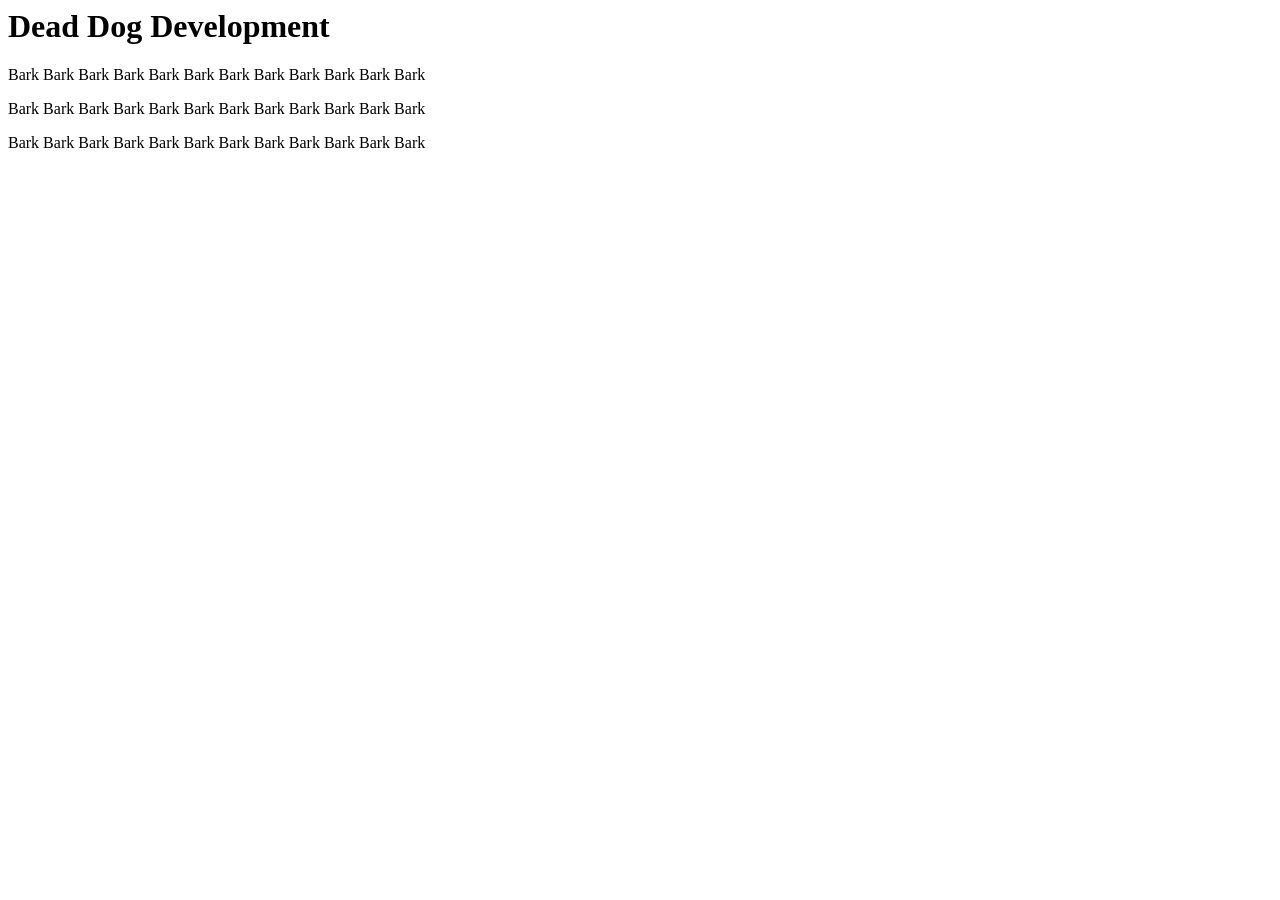
==== index.html @ 1a99b002 "initialcommit" ====
<html lang="en">
<head>
    <meta charset="UTF-8">
    <meta name="viewport" content="width=device-width, initial-scale=1.0">
    <title>Document</title>
</head>
<body>
    <h1>Dead Dog Development</h1>
    <p>Bark Bark Bark Bark Bark Bark Bark Bark Bark Bark Bark Bark</p>
    <p>Bark Bark Bark Bark Bark Bark Bark Bark Bark Bark Bark Bark</p>
    <p>Bark Bark Bark Bark Bark Bark Bark Bark Bark Bark Bark Bark</p>
</body>
</html>
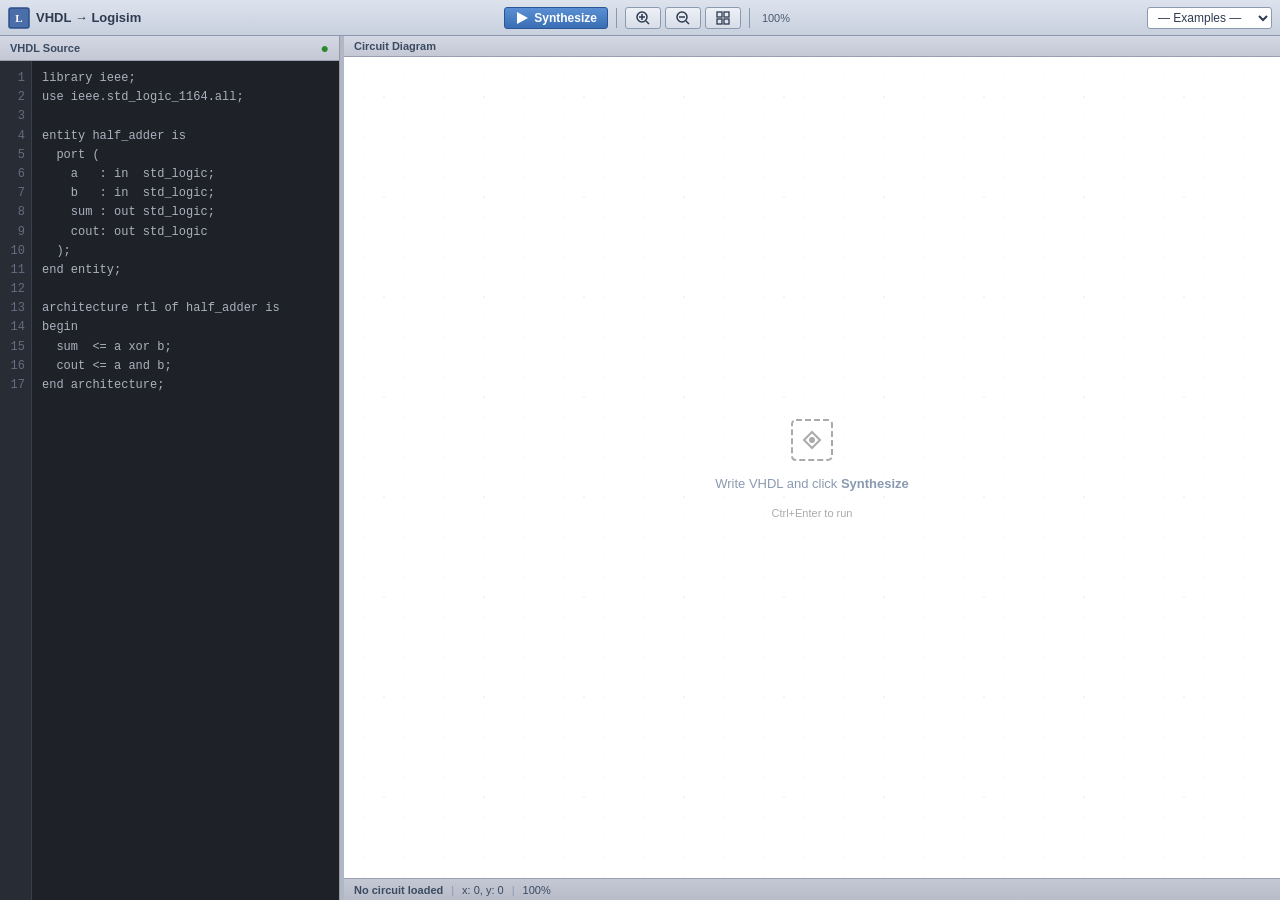
==== commit 829ac092: "Update index.html" ====
--- a/index.html
+++ b/index.html
@@ -1,13 +1,1558 @@
+<!DOCTYPE html>
 <html lang="en">
 <head>
-    <meta charset="UTF-8">
-    <meta name="viewport" content="width=device-width, initial-scale=1.0">
-    <title>Document</title>
+  <meta charset="UTF-8" />
+  <meta name="viewport" content="width=device-width, initial-scale=1.0" />
+  <title>VHDL → Logisim</title>
+  <style>
+/* ── Reset & Base ── */
+*, *::before, *::after { box-sizing: border-box; margin: 0; padding: 0; }
+
+body {
+  font-family: 'Segoe UI', Tahoma, Geneva, Verdana, sans-serif;
+  font-size: 13px;
+  background: #c0c0c0;
+  overflow: hidden;
+  height: 100vh;
+  user-select: none;
+}
+
+#app {
+  display: flex;
+  flex-direction: column;
+  height: 100vh;
+}
+
+/* ── Toolbar ── */
+#toolbar {
+  display: flex;
+  align-items: center;
+  justify-content: space-between;
+  height: 36px;
+  background: linear-gradient(180deg, #dde3ed 0%, #c8d0de 100%);
+  border-bottom: 1px solid #8a99b0;
+  box-shadow: 0 1px 3px rgba(0,0,0,0.2);
+  padding: 0 8px;
+  flex-shrink: 0;
+}
+
+#toolbar-left, #toolbar-center, #toolbar-right {
+  display: flex;
+  align-items: center;
+  gap: 4px;
+}
+
+#logo {
+  display: flex;
+  align-items: center;
+  gap: 6px;
+  font-weight: 700;
+  font-size: 13px;
+  color: #2d3a50;
+  margin-right: 10px;
+}
+
+.tb-btn {
+  display: flex;
+  align-items: center;
+  gap: 5px;
+  padding: 3px 10px;
+  background: linear-gradient(180deg, #eef1f6 0%, #d8dde8 100%);
+  border: 1px solid #8a9ab0;
+  border-radius: 3px;
+  font-size: 12px;
+  color: #2d3a50;
+  cursor: pointer;
+  transition: background 0.1s;
+}
+
+.tb-btn:hover {
+  background: linear-gradient(180deg, #f0f4fa 0%, #dde3f0 100%);
+}
+
+.tb-btn:active {
+  background: linear-gradient(180deg, #c8d0de 0%, #d8dde8 100%);
+  box-shadow: inset 0 1px 2px rgba(0,0,0,0.15);
+}
+
+#btn-synthesize {
+  background: linear-gradient(180deg, #5a8fd4 0%, #3a6eb4 100%);
+  border-color: #2a5594;
+  color: white;
+  font-weight: 600;
+}
+
+#btn-synthesize:hover {
+  background: linear-gradient(180deg, #6a9fe4 0%, #4a7ec4 100%);
+}
+
+#btn-synthesize:active {
+  background: linear-gradient(180deg, #3a6eb4 0%, #2a5594 100%);
+}
+
+#btn-synthesize.loading {
+  opacity: 0.7;
+  pointer-events: none;
+}
+
+.tb-sep {
+  width: 1px;
+  height: 20px;
+  background: #8a99b0;
+  margin: 0 4px;
+}
+
+#zoom-label {
+  font-size: 11px;
+  color: #4a5a70;
+  min-width: 36px;
+  text-align: center;
+}
+
+#example-select {
+  font-size: 12px;
+  padding: 2px 6px;
+  border: 1px solid #8a9ab0;
+  border-radius: 3px;
+  background: white;
+  color: #2d3a50;
+  cursor: pointer;
+}
+
+/* ── Main Layout ── */
+#main {
+  display: flex;
+  flex: 1;
+  overflow: hidden;
+}
+
+#editor-pane {
+  width: 340px;
+  flex-shrink: 0;
+  display: flex;
+  flex-direction: column;
+  background: #f5f5f5;
+  border-right: 1px solid #999;
+}
+
+#resizer {
+  width: 4px;
+  background: #b0b8c8;
+  cursor: col-resize;
+  flex-shrink: 0;
+  transition: background 0.15s;
+}
+
+#resizer:hover, #resizer.dragging { background: #5a8fd4; }
+
+#canvas-pane {
+  flex: 1;
+  display: flex;
+  flex-direction: column;
+  overflow: hidden;
+  background: #e8eaf0;
+}
+
+/* ── Pane Headers ── */
+.pane-header {
+  display: flex;
+  align-items: center;
+  justify-content: space-between;
+  padding: 4px 10px;
+  background: linear-gradient(180deg, #d4d8e4 0%, #c4c8d4 100%);
+  border-bottom: 1px solid #9aa0b0;
+  font-size: 11px;
+  font-weight: 600;
+  color: #3a4a60;
+  flex-shrink: 0;
+}
+
+.status-ok { color: #2a8a2a; font-size: 14px; }
+.status-err { color: #cc2a2a; font-size: 14px; }
+
+/* ── VHDL Editor ── */
+#editor-wrap {
+  flex: 1;
+  display: flex;
+  overflow: hidden;
+  background: #1e2127;
+}
+
+#line-numbers {
+  padding: 8px 6px 8px 8px;
+  background: #282c34;
+  color: #636d83;
+  font-family: 'Consolas', 'Courier New', monospace;
+  font-size: 12px;
+  line-height: 1.6;
+  text-align: right;
+  min-width: 32px;
+  border-right: 1px solid #3a3f4b;
+  overflow: hidden;
+  white-space: pre;
+  user-select: none;
+  pointer-events: none;
+}
+
+#vhdl-input {
+  flex: 1;
+  background: #1e2127;
+  color: #abb2bf;
+  font-family: 'Consolas', 'Courier New', monospace;
+  font-size: 12px;
+  line-height: 1.6;
+  padding: 8px 8px 8px 10px;
+  border: none;
+  outline: none;
+  resize: none;
+  overflow: auto;
+  caret-color: #528bff;
+  white-space: pre;
+  tab-size: 2;
+}
+
+#vhdl-input::selection { background: rgba(82, 139, 255, 0.3); }
+
+#error-panel {
+  padding: 8px 10px;
+  background: #2d1515;
+  border-top: 1px solid #6a2020;
+  color: #ff7070;
+  font-family: 'Consolas', monospace;
+  font-size: 11px;
+  max-height: 80px;
+  overflow-y: auto;
+}
+
+/* ── Canvas Area ── */
+#canvas-wrap {
+  flex: 1;
+  position: relative;
+  overflow: hidden;
+  cursor: default;
+}
+
+#circuit-canvas {
+  position: absolute;
+  top: 0; left: 0;
+  cursor: grab;
+}
+
+#circuit-canvas:active { cursor: grabbing; }
+
+/* ── Loading Overlay ── */
+#loading-overlay {
+  position: absolute;
+  inset: 0;
+  background: rgba(200, 208, 220, 0.75);
+  display: flex;
+  align-items: center;
+  justify-content: center;
+  z-index: 10;
+}
+
+#loading-box {
+  background: white;
+  border: 1px solid #8a99b0;
+  border-radius: 6px;
+  padding: 24px 32px;
+  display: flex;
+  flex-direction: column;
+  align-items: center;
+  gap: 12px;
+  font-size: 13px;
+  color: #3a4a60;
+  box-shadow: 0 4px 20px rgba(0,0,0,0.2);
+}
+
+.spinner {
+  width: 28px; height: 28px;
+  border: 3px solid #c8d0de;
+  border-top-color: #5a8fd4;
+  border-radius: 50%;
+  animation: spin 0.8s linear infinite;
+}
+
+@keyframes spin { to { transform: rotate(360deg); } }
+
+/* ── Empty Overlay ── */
+#empty-overlay {
+  position: absolute;
+  inset: 0;
+  display: flex;
+  align-items: center;
+  justify-content: center;
+  pointer-events: none;
+}
+
+#empty-box {
+  display: flex;
+  flex-direction: column;
+  align-items: center;
+  gap: 12px;
+  color: #8a9ab0;
+  text-align: center;
+}
+
+#empty-box p { font-size: 13px; }
+
+/* ── Status Bar ── */
+#statusbar {
+  display: flex;
+  align-items: center;
+  gap: 0;
+  padding: 2px 10px;
+  background: linear-gradient(180deg, #c4c8d4 0%, #b8bcc8 100%);
+  border-top: 1px solid #9aa0b0;
+  font-size: 11px;
+  color: #3a4a60;
+  flex-shrink: 0;
+  height: 22px;
+}
+
+.sb-sep {
+  margin: 0 8px;
+  color: #8a99b0;
+}
+
+#sb-entity { font-weight: 600; }
+
+#canvas-info {
+  font-size: 11px;
+  color: #5a6a80;
+}
+  </style>
 </head>
 <body>
-    <h1>Dead Dog Development</h1>
-    <p>Bark Bark Bark Bark Bark Bark Bark Bark Bark Bark Bark Bark</p>
-    <p>Bark Bark Bark Bark Bark Bark Bark Bark Bark Bark Bark Bark</p>
-    <p>Bark Bark Bark Bark Bark Bark Bark Bark Bark Bark Bark Bark</p>
+  <div id="app">
+    <div id="toolbar">
+      <div id="toolbar-left">
+        <div id="logo">
+          <svg width="22" height="22" viewBox="0 0 22 22" fill="none">
+            <rect x="1" y="1" width="20" height="20" rx="2" fill="#4a6ea8" stroke="#2d4f8a" stroke-width="1.5"/>
+            <text x="11" y="15" text-anchor="middle" fill="white" font-size="11" font-weight="bold" font-family="serif">L</text>
+          </svg>
+          <span>VHDL → Logisim</span>
+        </div>
+      </div>
+      <div id="toolbar-center">
+        <button class="tb-btn" id="btn-synthesize" onclick="synthesize()">
+          <svg width="14" height="14" viewBox="0 0 14 14"><polygon points="2,1 13,7 2,13" fill="currentColor"/></svg>
+          Synthesize
+        </button>
+        <div class="tb-sep"></div>
+        <button class="tb-btn" id="btn-zoom-in" onclick="zoom(1.2)" title="Zoom In">
+          <svg width="14" height="14" viewBox="0 0 14 14"><circle cx="6" cy="6" r="5" stroke="currentColor" fill="none" stroke-width="1.5"/><line x1="6" y1="3" x2="6" y2="9" stroke="currentColor" stroke-width="1.5"/><line x1="3" y1="6" x2="9" y2="6" stroke="currentColor" stroke-width="1.5"/><line x1="10" y1="10" x2="13" y2="13" stroke="currentColor" stroke-width="1.5"/></svg>
+        </button>
+        <button class="tb-btn" id="btn-zoom-out" onclick="zoom(0.833)" title="Zoom Out">
+          <svg width="14" height="14" viewBox="0 0 14 14"><circle cx="6" cy="6" r="5" stroke="currentColor" fill="none" stroke-width="1.5"/><line x1="3" y1="6" x2="9" y2="6" stroke="currentColor" stroke-width="1.5"/><line x1="10" y1="10" x2="13" y2="13" stroke="currentColor" stroke-width="1.5"/></svg>
+        </button>
+        <button class="tb-btn" id="btn-fit" onclick="fitToScreen()" title="Fit to Screen">
+          <svg width="14" height="14" viewBox="0 0 14 14"><rect x="1" y="1" width="5" height="5" stroke="currentColor" fill="none" stroke-width="1.3"/><rect x="8" y="1" width="5" height="5" stroke="currentColor" fill="none" stroke-width="1.3"/><rect x="1" y="8" width="5" height="5" stroke="currentColor" fill="none" stroke-width="1.3"/><rect x="8" y="8" width="5" height="5" stroke="currentColor" fill="none" stroke-width="1.3"/></svg>
+        </button>
+        <div class="tb-sep"></div>
+        <span id="zoom-label">100%</span>
+      </div>
+      <div id="toolbar-right">
+        <select id="example-select" onchange="loadExample(this.value)">
+          <option value="">— Examples —</option>
+          <option value="half_adder">Half Adder</option>
+          <option value="full_adder">Full Adder</option>
+          <option value="mux4">4:1 MUX</option>
+          <option value="decoder">2:4 Decoder</option>
+          <option value="dff">D Flip-Flop</option>
+          <option value="comparator">1-bit Comparator</option>
+        </select>
+      </div>
+    </div>
+
+    <div id="main">
+      <div id="editor-pane">
+        <div class="pane-header">
+          <span>VHDL Source</span>
+          <span id="editor-status" class="status-ok">●</span>
+        </div>
+        <div id="editor-wrap">
+          <div id="line-numbers"></div>
+          <textarea id="vhdl-input" spellcheck="false" autocomplete="off"
+            placeholder="-- Enter VHDL here..."></textarea>
+        </div>
+        <div id="error-panel" style="display:none"></div>
+      </div>
+
+      <div id="resizer"></div>
+
+      <div id="canvas-pane">
+        <div class="pane-header">
+          <span>Circuit Diagram</span>
+          <span id="canvas-info"></span>
+        </div>
+        <div id="canvas-wrap">
+          <canvas id="circuit-canvas"></canvas>
+          <div id="loading-overlay" style="display:none">
+            <div id="loading-box">
+              <div class="spinner"></div>
+              <div>Synthesizing circuit…</div>
+            </div>
+          </div>
+          <div id="empty-overlay">
+            <div id="empty-box">
+              <svg width="48" height="48" viewBox="0 0 48 48" fill="none">
+                <rect x="4" y="4" width="40" height="40" rx="4" stroke="#aaa" stroke-width="2" fill="none" stroke-dasharray="6,3"/>
+                <path d="M16 24 L24 16 L32 24 L24 32 Z" stroke="#aaa" stroke-width="2" fill="none"/>
+                <circle cx="24" cy="24" r="3" fill="#aaa"/>
+              </svg>
+              <p>Write VHDL and click <strong>Synthesize</strong></p>
+              <p style="font-size:11px;color:#aaa;margin-top:4px">Ctrl+Enter to run</p>
+            </div>
+          </div>
+        </div>
+        <div id="statusbar">
+          <span id="sb-entity">No circuit loaded</span>
+          <span class="sb-sep">|</span>
+          <span id="sb-pos">x: 0, y: 0</span>
+          <span class="sb-sep">|</span>
+          <span id="sb-zoom">100%</span>
+        </div>
+      </div>
+    </div>
+  </div>
+
+  <script>
+const EXAMPLES = {
+  half_adder: `library ieee;
+use ieee.std_logic_1164.all;
+
+entity half_adder is
+  port (
+    a   : in  std_logic;
+    b   : in  std_logic;
+    sum : out std_logic;
+    cout: out std_logic
+  );
+end entity;
+
+architecture rtl of half_adder is
+begin
+  sum  <= a xor b;
+  cout <= a and b;
+end architecture;`,
+
+  full_adder: `library ieee;
+use ieee.std_logic_1164.all;
+
+entity full_adder is
+  port (
+    a, b, cin : in  std_logic;
+    sum, cout : out std_logic
+  );
+end entity;
+
+architecture rtl of full_adder is
+  signal s1 : std_logic;
+  signal c1 : std_logic;
+  signal c2 : std_logic;
+begin
+  s1   <= a xor b;
+  sum  <= s1 xor cin;
+  c1   <= a and b;
+  c2   <= s1 and cin;
+  cout <= c1 or c2;
+end architecture;`,
+
+  mux4: `library ieee;
+use ieee.std_logic_1164.all;
+
+entity mux4to1 is
+  port (
+    d0, d1, d2, d3 : in  std_logic;
+    sel0, sel1     : in  std_logic;
+    y              : out std_logic
+  );
+end entity;
+
+architecture rtl of mux4to1 is
+  signal ns0, ns1           : std_logic;
+  signal t0, t1, t2, t3     : std_logic;
+  signal or01, or23         : std_logic;
+begin
+  ns0 <= not sel0;
+  ns1 <= not sel1;
+  t0  <= d0 and ns1 and ns0;
+  t1  <= d1 and ns1 and sel0;
+  t2  <= d2 and sel1 and ns0;
+  t3  <= d3 and sel1 and sel0;
+  or01 <= t0 or t1;
+  or23 <= t2 or t3;
+  y   <= or01 or or23;
+end architecture;`,
+
+  decoder: `library ieee;
+use ieee.std_logic_1164.all;
+
+entity decoder2to4 is
+  port (
+    a, b, en        : in  std_logic;
+    y0, y1, y2, y3  : out std_logic
+  );
+end entity;
+
+architecture rtl of decoder2to4 is
+  signal na, nb : std_logic;
+begin
+  na <= not a;
+  nb <= not b;
+  y0 <= en and na and nb;
+  y1 <= en and a  and nb;
+  y2 <= en and na and b;
+  y3 <= en and a  and b;
+end architecture;`,
+
+  dff: `library ieee;
+use ieee.std_logic_1164.all;
+
+entity dff is
+  port (
+    d   : in  std_logic;
+    clk : in  std_logic;
+    rst : in  std_logic;
+    q   : out std_logic;
+    qn  : out std_logic
+  );
+end entity;
+
+architecture rtl of dff is
+begin
+  process(clk, rst)
+  begin
+    if rst = '1' then
+      q  <= '0';
+      qn <= '1';
+    elsif rising_edge(clk) then
+      q  <= d;
+      qn <= not d;
+    end if;
+  end process;
+end architecture;`,
+
+  comparator: `library ieee;
+use ieee.std_logic_1164.all;
+
+entity comparator1bit is
+  port (
+    a, b   : in  std_logic;
+    eq, gt, lt : out std_logic
+  );
+end entity;
+
+architecture rtl of comparator1bit is
+  signal na, nb : std_logic;
+begin
+  na <= not a;
+  nb <= not b;
+  eq <= (a and b) or (na and nb);
+  gt <= a and nb;
+  lt <= na and b;
+end architecture;`
+};
+
+// ── Layout Engine ──────────────────────────────────────────────────────────
+// Converts a circuit netlist into positioned nodes using layered layout.
+
+const GRID = 20;           // Logisim uses 10px grid; we use 20px
+const GATE_W = 80;
+const GATE_H = 60;
+const DFF_W = 100;
+const DFF_H = 80;
+const PORT_W = 20;
+const PORT_H = 20;
+const COL_GAP = 100;       // horizontal gap between gate columns
+const ROW_GAP = 50;        // vertical gap between gates in same column
+
+/**
+ * Lay out the circuit.
+ * @param {Object} netlist - { entity, inputs, outputs, signals, gates, clocked }
+ * @returns {Object} layout - { nodes, wires, width, height }
+ */
+function layoutCircuit(netlist) {
+  const { inputs = [], outputs = [], gates = [] } = netlist;
+
+  // 1. Topological sort gates
+  const sorted = topoSortGates(gates, inputs);
+
+  // 2. Assign layers (columns) to each gate
+  const gateLayers = assignGateLayers(sorted, inputs);
+  const numGateLayers = Math.max(0, ...Object.values(gateLayers)) + 1;
+
+  // 3. Build columns
+  const columns = {};
+  sorted.forEach(g => {
+    const l = gateLayers[g.id];
+    if (!columns[l]) columns[l] = [];
+    columns[l].push(g);
+  });
+
+  // 4. Compute x positions for each column
+  // Col 0 = inputs, col 1..n = gate layers, col n+1 = outputs
+  const inputX = GRID * 4;
+  const firstGateX = inputX + PORT_W + COL_GAP;
+  const colX = {};
+  for (let i = 0; i < numGateLayers; i++) {
+    colX[i] = firstGateX + i * (GATE_W + COL_GAP);
+  }
+  const outputX = firstGateX + numGateLayers * (GATE_W + COL_GAP);
+
+  // 5. Position nodes
+  const nodes = [];
+  const wireEndpoints = {}; // wireName -> {x, y} (the output pin)
+
+  // Input ports
+  const totalInputH = inputs.length * (PORT_H + ROW_GAP) - ROW_GAP;
+  const estimatedMidY = Math.max(
+    inputs.length,
+    ...Object.values(columns).map(c => c.length)
+  ) * (GATE_H + ROW_GAP) / 2 + GRID * 4;
+
+  inputs.forEach((name, i) => {
+    const x = inputX;
+    const y = GRID * 4 + i * (PORT_H + ROW_GAP + 10);
+    nodes.push({ type: 'input', name, x, y, w: PORT_W, h: PORT_H });
+    wireEndpoints[name] = { x: x + PORT_W, y: y + PORT_H / 2 };
+  });
+
+  // Gate nodes
+  sorted.forEach(gate => {
+    const layer = gateLayers[gate.id];
+    const col = columns[layer];
+    const idx = col.indexOf(gate);
+    const isFF = gate.type === 'DFF' || gate.type === 'JKFF' || gate.type === 'SRFF';
+    const gw = isFF ? DFF_W : GATE_W;
+    const gh = isFF ? DFF_H : GATE_H;
+    const x = colX[layer];
+    const y = GRID * 4 + idx * (gh + ROW_GAP);
+
+    nodes.push({ type: 'gate', gate, x, y, w: gw, h: gh });
+
+    // Output pin is on the right edge, vertically centered
+    wireEndpoints[gate.output] = { x: x + gw, y: y + gh / 2 };
+  });
+
+  // Output ports
+  outputs.forEach((name, i) => {
+    const x = outputX;
+    const y = GRID * 4 + i * (PORT_H + ROW_GAP + 10);
+    nodes.push({ type: 'output', name, x, y, w: PORT_W, h: PORT_H });
+  });
+
+  // 6. Build wires
+  const wires = [];
+
+  // Gate input wires
+  sorted.forEach(gate => {
+    const node = nodes.find(n => n.type === 'gate' && n.gate === gate);
+    if (!node) return;
+    const isFF = gate.type === 'DFF';
+    const numInputs = gate.inputs.length;
+
+    gate.inputs.forEach((srcName, pinIdx) => {
+      const src = wireEndpoints[srcName];
+      if (!src) return;
+      const dst = getInputPin(node, pinIdx, numInputs, isFF);
+      wires.push({ from: src, to: dst, name: srcName });
+    });
+  });
+
+  // Output port wires
+  outputs.forEach((name, i) => {
+    const src = wireEndpoints[name];
+    const node = nodes.find(n => n.type === 'output' && n.name === name);
+    if (!src || !node) return;
+    const dst = { x: node.x, y: node.y + node.h / 2 };
+    wires.push({ from: src, to: dst, name });
+  });
+
+  // 7. Compute canvas size
+  const allX = nodes.map(n => n.x + n.w);
+  const allY = nodes.map(n => n.y + n.h);
+  const width = Math.max(...allX) + GRID * 8;
+  const height = Math.max(...allY) + GRID * 8;
+
+  return { nodes, wires, width, height };
+}
+
+function getInputPin(node, pinIdx, numPins, isFF) {
+  const { x, y, w, h } = node;
+  if (isFF) {
+    // DFF: D at top-left area, CLK in middle-left, RST at bottom-left
+    const pins = [
+      { x, y: y + h * 0.25 },   // D
+      { x, y: y + h * 0.6  },   // CLK
+      { x, y: y + h * 0.85 },   // RST
+    ];
+    return pins[Math.min(pinIdx, pins.length - 1)];
+  }
+  if (numPins === 1) return { x, y: y + h / 2 };
+  const spacing = h / (numPins + 1);
+  return { x, y: y + spacing * (pinIdx + 1) };
+}
+
+function topoSortGates(gates, inputs) {
+  const available = new Set(inputs);
+  const remaining = [...gates];
+  const sorted = [];
+  let limit = gates.length * gates.length + 10;
+
+  while (remaining.length > 0 && limit-- > 0) {
+    let placed = false;
+    for (let i = 0; i < remaining.length; i++) {
+      if (remaining[i].inputs.every(inp => available.has(inp))) {
+        const [g] = remaining.splice(i, 1);
+        sorted.push(g);
+        available.add(g.output);
+        placed = true;
+        break;
+      }
+    }
+    if (!placed) {
+      // Break cycle
+      const g = remaining.shift();
+      sorted.push(g);
+      available.add(g.output);
+    }
+  }
+  return sorted;
+}
+
+function assignGateLayers(sorted, inputs) {
+  const layers = {};
+  const wireLayer = {};
+  inputs.forEach(i => (wireLayer[i] = 0));
+
+  sorted.forEach(gate => {
+    const depLayer = gate.inputs.reduce((max, inp) => Math.max(max, wireLayer[inp] || 0), 0);
+    const layer = depLayer;
+    layers[gate.id] = layer;
+    wireLayer[gate.output] = layer + 1;
+  });
+  return layers;
+}
+
+// ── Logisim-style Circuit Renderer ─────────────────────────────────────────
+
+// Logisim color palette
+const C = {
+  wire:       '#1a1aff',   // classic Logisim blue wire
+  wireActive: '#00cc00',
+  gateFill:   '#ffffff',
+  gateStroke: '#000000',
+  gateStrokeW: 2,
+  portFill:   '#00cc00',
+  portStroke: '#006600',
+  inputFill:  '#ffffff',
+  inputStroke:'#000000',
+  outputFill: '#ffffff',
+  outputStroke:'#000000',
+  pinDot:     '#1a1aff',
+  label:      '#000000',
+  labelFont:  '11px sans-serif',
+  titleFont:  'bold 12px sans-serif',
+  pinFont:    '10px sans-serif',
+  bg:         '#ffffff',
+  grid:       '#e8eaee',
+  gridMaj:    '#d0d4dc',
+  notBubble:  '#ffffff',
+  dffBg:      '#f0f0f0',
+  shadowColor:'rgba(0,0,0,0.08)',
+};
+
+class CircuitRenderer {
+  constructor(canvas) {
+    this.canvas = canvas;
+    this.ctx = canvas.getContext('2d');
+    this.layout = null;
+    this.scale = 1;
+    this.offsetX = 40;
+    this.offsetY = 40;
+    this._dragging = false;
+    this._lastMX = 0;
+    this._lastMY = 0;
+
+    this._bindEvents();
+  }
+
+  _bindEvents() {
+    const c = this.canvas;
+    c.addEventListener('mousedown', e => {
+      this._dragging = true;
+      this._lastMX = e.clientX;
+      this._lastMY = e.clientY;
+    });
+    window.addEventListener('mouseup', () => { this._dragging = false; });
+    window.addEventListener('mousemove', e => {
+      if (!this._dragging) {
+        // Update status bar position
+        const rect = c.getBoundingClientRect();
+        const cx = (e.clientX - rect.left - this.offsetX) / this.scale;
+        const cy = (e.clientY - rect.top - this.offsetY) / this.scale;
+        const sbPos = document.getElementById('sb-pos');
+        if (sbPos) sbPos.textContent = `x: ${Math.round(cx)}, y: ${Math.round(cy)}`;
+        return;
+      }
+      const dx = e.clientX - this._lastMX;
+      const dy = e.clientY - this._lastMY;
+      this.offsetX += dx;
+      this.offsetY += dy;
+      this._lastMX = e.clientX;
+      this._lastMY = e.clientY;
+      this.draw();
+    });
+    c.addEventListener('wheel', e => {
+      e.preventDefault();
+      const factor = e.deltaY < 0 ? 1.1 : 0.9;
+      const rect = c.getBoundingClientRect();
+      const mx = e.clientX - rect.left;
+      const my = e.clientY - rect.top;
+      this.offsetX = mx - (mx - this.offsetX) * factor;
+      this.offsetY = my - (my - this.offsetY) * factor;
+      this.scale *= factor;
+      this.scale = Math.max(0.2, Math.min(4, this.scale));
+      this.draw();
+      updateZoomLabel();
+    }, { passive: false });
+  }
+
+  setLayout(layout) {
+    this.layout = layout;
+    this.fitToContent();
+    this.draw();
+  }
+
+  fitToContent() {
+    if (!this.layout) return;
+    const wrap = this.canvas.parentElement;
+    const W = wrap.clientWidth;
+    const H = wrap.clientHeight;
+    const sx = (W - 80) / this.layout.width;
+    const sy = (H - 80) / this.layout.height;
+    this.scale = Math.min(sx, sy, 1.5);
+    this.scale = Math.max(0.3, this.scale);
+    const cw = this.layout.width * this.scale;
+    const ch = this.layout.height * this.scale;
+    this.offsetX = (W - cw) / 2;
+    this.offsetY = (H - ch) / 2;
+  }
+
+  resize() {
+    const wrap = this.canvas.parentElement;
+    this.canvas.width = wrap.clientWidth;
+    this.canvas.height = wrap.clientHeight;
+    this.draw();
+  }
+
+  draw() {
+    const { canvas, ctx, layout } = this;
+    ctx.clearRect(0, 0, canvas.width, canvas.height);
+
+    // Background
+    ctx.fillStyle = C.bg;
+    ctx.fillRect(0, 0, canvas.width, canvas.height);
+
+    // Grid
+    this._drawGrid();
+
+    if (!layout) return;
+
+    ctx.save();
+    ctx.translate(this.offsetX, this.offsetY);
+    ctx.scale(this.scale, this.scale);
+
+    // Draw wires first (below gates)
+    layout.wires.forEach(w => this._drawWire(w));
+
+    // Draw nodes
+    layout.nodes.forEach(n => {
+      if (n.type === 'gate') this._drawGate(n);
+      else if (n.type === 'input') this._drawInputPort(n);
+      else if (n.type === 'output') this._drawOutputPort(n);
+    });
+
+    ctx.restore();
+  }
+
+  _drawGrid() {
+    const ctx = this.ctx;
+    const W = this.canvas.width;
+    const H = this.canvas.height;
+    const gridSize = 20 * this.scale;
+    if (gridSize < 6) return;
+
+    const ox = ((this.offsetX % gridSize) + gridSize) % gridSize;
+    const oy = ((this.offsetY % gridSize) + gridSize) % gridSize;
+
+    ctx.save();
+    for (let x = ox; x < W; x += gridSize) {
+      for (let y = oy; y < H; y += gridSize) {
+        const isMaj = Math.abs(Math.round((x - this.offsetX) / gridSize)) % 5 === 0 &&
+                      Math.abs(Math.round((y - this.offsetY) / gridSize)) % 5 === 0;
+        ctx.fillStyle = isMaj ? C.gridMaj : C.grid;
+        ctx.fillRect(x - 0.5, y - 0.5, 1, 1);
+      }
+    }
+    ctx.restore();
+  }
+
+  _drawWire(wire) {
+    const ctx = this.ctx;
+    const { from, to } = wire;
+
+    ctx.save();
+    ctx.strokeStyle = C.wire;
+    ctx.lineWidth = 2;
+    ctx.lineCap = 'round';
+    ctx.lineJoin = 'round';
+
+    // Orthogonal routing: horizontal then vertical then horizontal
+    ctx.beginPath();
+    ctx.moveTo(from.x, from.y);
+
+    const midX = from.x + (to.x - from.x) * 0.5;
+    if (Math.abs(from.y - to.y) < 2) {
+      // Straight horizontal
+      ctx.lineTo(to.x, to.y);
+    } else {
+      ctx.lineTo(midX, from.y);
+      ctx.lineTo(midX, to.y);
+      ctx.lineTo(to.x, to.y);
+    }
+
+    ctx.stroke();
+
+    // Draw junction dot if wire branches (simplified: just at endpoints)
+    ctx.restore();
+  }
+
+  _drawInputPort(node) {
+    const ctx = this.ctx;
+    const { x, y, name } = node;
+    const size = 16;
+
+    ctx.save();
+
+    // Pin circle (Logisim style: small filled circle)
+    ctx.fillStyle = C.portFill;
+    ctx.strokeStyle = C.portStroke;
+    ctx.lineWidth = 1.5;
+    ctx.beginPath();
+    ctx.arc(x + size/2, y + size/2, size/2, 0, Math.PI * 2);
+    ctx.fill();
+    ctx.stroke();
+
+    // Label to the left
+    ctx.fillStyle = C.label;
+    ctx.font = C.titleFont;
+    ctx.textAlign = 'right';
+    ctx.textBaseline = 'middle';
+    ctx.fillText(name, x - 4, y + size/2);
+
+    ctx.restore();
+  }
+
+  _drawOutputPort(node) {
+    const ctx = this.ctx;
+    const { x, y, name } = node;
+    const size = 16;
+
+    ctx.save();
+
+    // Square output port (Logisim style)
+    ctx.fillStyle = '#ffff88';
+    ctx.strokeStyle = C.outputStroke;
+    ctx.lineWidth = 1.5;
+    ctx.beginPath();
+    roundRect(ctx, x, y, size, size, 2);
+    ctx.fill();
+    ctx.stroke();
+
+    // Label to the right
+    ctx.fillStyle = C.label;
+    ctx.font = C.titleFont;
+    ctx.textAlign = 'left';
+    ctx.textBaseline = 'middle';
+    ctx.fillText(name, x + size + 4, y + size/2);
+
+    ctx.restore();
+  }
+
+  _drawGate(node) {
+    const { gate, x, y, w, h } = node;
+    const ctx = this.ctx;
+    const type = gate.type.toUpperCase();
+
+    ctx.save();
+
+    if (type === 'DFF' || type === 'JKFF' || type === 'SRFF') {
+      this._drawDFF(gate, x, y, w, h);
+    } else if (type === 'MUX') {
+      this._drawMUX(gate, x, y, w, h);
+    } else if (type === 'AND' || type === 'NAND') {
+      this._drawAND(gate, x, y, w, h, type === 'NAND');
+    } else if (type === 'OR' || type === 'NOR') {
+      this._drawOR(gate, x, y, w, h, type === 'NOR', false);
+    } else if (type === 'XOR' || type === 'XNOR') {
+      this._drawOR(gate, x, y, w, h, type === 'XNOR', true);
+    } else if (type === 'NOT' || type === 'BUFFER') {
+      this._drawNOT(gate, x, y, w, h, type === 'NOT');
+    } else {
+      this._drawBox(gate, x, y, w, h);
+    }
+
+    ctx.restore();
+  }
+
+  _drawAND(gate, x, y, w, h, inverted) {
+    const ctx = this.ctx;
+    const cx = x;
+    const cy = y;
+    const bw = w * 0.85;
+    const bh = h;
+    const r = bh / 2;
+
+    ctx.save();
+    ctx.beginPath();
+    ctx.moveTo(cx, cy);
+    ctx.lineTo(cx + bw - r, cy);
+    ctx.arc(cx + bw - r, cy + r, r, -Math.PI/2, Math.PI/2);
+    ctx.lineTo(cx, cy + bh);
+    ctx.closePath();
+    ctx.fillStyle = C.gateFill;
+    ctx.fill();
+    ctx.strokeStyle = C.gateStroke;
+    ctx.lineWidth = C.gateStrokeW;
+    ctx.stroke();
+
+    // Input pins (left side)
+    this._drawInputPins(gate, cx, cy, bh);
+
+    // Output
+    const outX = cx + bw;
+    const outY = cy + r;
+    if (inverted) {
+      ctx.beginPath();
+      ctx.arc(outX + 5, outY, 4, 0, Math.PI * 2);
+      ctx.fillStyle = C.notBubble;
+      ctx.fill();
+      ctx.strokeStyle = C.gateStroke;
+      ctx.lineWidth = C.gateStrokeW;
+      ctx.stroke();
+      ctx.strokeStyle = C.wire;
+      ctx.lineWidth = 2;
+      ctx.beginPath(); ctx.moveTo(outX + 9, outY); ctx.lineTo(outX + 15, outY); ctx.stroke();
+    } else {
+      ctx.strokeStyle = C.wire;
+      ctx.lineWidth = 2;
+      ctx.beginPath(); ctx.moveTo(outX, outY); ctx.lineTo(outX + 10, outY); ctx.stroke();
+    }
+
+    ctx.restore();
+  }
+
+  _drawOR(gate, x, y, w, h, inverted, xor) {
+    const ctx = this.ctx;
+    const bh = h;
+    const bw = w * 0.88;
+
+    ctx.save();
+    ctx.strokeStyle = C.gateStroke;
+    ctx.lineWidth = C.gateStrokeW;
+    ctx.fillStyle = C.gateFill;
+
+    const drawBody = (ox) => {
+      ctx.beginPath();
+      ctx.moveTo(x + ox, y);
+      ctx.bezierCurveTo(x + ox + bw * 0.4, y, x + ox + bw, y + bh * 0.1, x + ox + bw, y + bh / 2);
+      ctx.bezierCurveTo(x + ox + bw, y + bh * 0.9, x + ox + bw * 0.4, y + bh, x + ox, y + bh);
+      ctx.bezierCurveTo(x + ox + bw * 0.25, y + bh * 0.75, x + ox + bw * 0.25, y + bh * 0.25, x + ox, y);
+      ctx.closePath();
+    };
+
+    // XOR extra arc
+    if (xor) {
+      ctx.save();
+      ctx.beginPath();
+      ctx.moveTo(x - 5, y);
+      ctx.bezierCurveTo(x + bw * 0.2, y + bh * 0.25, x + bw * 0.2, y + bh * 0.75, x - 5, y + bh);
+      ctx.strokeStyle = C.gateStroke;
+      ctx.lineWidth = C.gateStrokeW;
+      ctx.stroke();
+      ctx.restore();
+    }
+
+    drawBody(0);
+    ctx.fill();
+    ctx.stroke();
+
+    // Input pins
+    this._drawInputPins(gate, x, y, bh);
+
+    // Output
+    const outX = x + bw;
+    const outY = y + bh / 2;
+    if (inverted) {
+      ctx.beginPath();
+      ctx.arc(outX + 5, outY, 4, 0, Math.PI * 2);
+      ctx.fillStyle = C.notBubble;
+      ctx.fill();
+      ctx.strokeStyle = C.gateStroke;
+      ctx.lineWidth = C.gateStrokeW;
+      ctx.stroke();
+      ctx.strokeStyle = C.wire;
+      ctx.lineWidth = 2;
+      ctx.beginPath(); ctx.moveTo(outX + 9, outY); ctx.lineTo(outX + 15, outY); ctx.stroke();
+    } else {
+      ctx.strokeStyle = C.wire;
+      ctx.lineWidth = 2;
+      ctx.beginPath(); ctx.moveTo(outX, outY); ctx.lineTo(outX + 10, outY); ctx.stroke();
+    }
+
+    ctx.restore();
+  }
+
+  _drawNOT(gate, x, y, w, h, inverted) {
+    const ctx = this.ctx;
+    const tw = w * 0.7;
+    const mid = y + h / 2;
+
+    ctx.save();
+    ctx.beginPath();
+    ctx.moveTo(x, y);
+    ctx.lineTo(x + tw, mid);
+    ctx.lineTo(x, y + h);
+    ctx.closePath();
+    ctx.fillStyle = C.gateFill;
+    ctx.fill();
+    ctx.strokeStyle = C.gateStroke;
+    ctx.lineWidth = C.gateStrokeW;
+    ctx.stroke();
+
+    if (inverted) {
+      ctx.beginPath();
+      ctx.arc(x + tw + 5, mid, 4, 0, Math.PI * 2);
+      ctx.fillStyle = C.notBubble;
+      ctx.fill();
+      ctx.stroke();
+    }
+
+    // Input stub
+    ctx.strokeStyle = C.wire;
+    ctx.lineWidth = 2;
+    ctx.beginPath(); ctx.moveTo(x - 10, mid); ctx.lineTo(x, mid); ctx.stroke();
+    // Output stub
+    ctx.beginPath();
+    if (inverted) {
+      ctx.moveTo(x + tw + 9, mid); ctx.lineTo(x + tw + 15, mid);
+    } else {
+      ctx.moveTo(x + tw, mid); ctx.lineTo(x + tw + 10, mid);
+    }
+    ctx.stroke();
+
+    ctx.restore();
+  }
+
+  _drawDFF(gate, x, y, w, h) {
+    const ctx = this.ctx;
+
+    ctx.save();
+    ctx.fillStyle = C.dffBg;
+    ctx.strokeStyle = C.gateStroke;
+    ctx.lineWidth = C.gateStrokeW;
+    roundRect(ctx, x, y, w, h, 4);
+    ctx.fill();
+    ctx.stroke();
+
+    // Title
+    ctx.fillStyle = C.label;
+    ctx.font = C.titleFont;
+    ctx.textAlign = 'center';
+    ctx.textBaseline = 'top';
+    ctx.fillText('D', x + w / 2, y + 4);
+
+    // Clock triangle
+    const ckY = y + h * 0.55;
+    ctx.beginPath();
+    ctx.moveTo(x, ckY - 5);
+    ctx.lineTo(x + 10, ckY);
+    ctx.lineTo(x, ckY + 5);
+    ctx.strokeStyle = C.gateStroke;
+    ctx.lineWidth = 1.5;
+    ctx.stroke();
+
+    // Pin labels
+    ctx.font = C.pinFont;
+    ctx.textAlign = 'left';
+    ctx.textBaseline = 'middle';
+    const pins = gate.inputs.slice(0, 3);
+    const pinLabels = ['D', '>', 'R'];
+    const pinYs = [h * 0.25, h * 0.55, h * 0.82];
+    pins.forEach((_, i) => {
+      ctx.fillStyle = '#333';
+      ctx.fillText(pinLabels[i] || pins[i], x + 4, y + pinYs[i]);
+      // Stub
+      ctx.strokeStyle = C.wire;
+      ctx.lineWidth = 2;
+      ctx.beginPath();
+      ctx.moveTo(x - 10, y + pinYs[i]);
+      ctx.lineTo(x, y + pinYs[i]);
+      ctx.stroke();
+    });
+
+    // Output labels
+    ctx.textAlign = 'right';
+    ctx.fillStyle = '#333';
+    ctx.fillText('Q', x + w - 4, y + h * 0.3);
+    // Output stub
+    ctx.strokeStyle = C.wire;
+    ctx.lineWidth = 2;
+    ctx.beginPath();
+    ctx.moveTo(x + w, y + h * 0.3);
+    ctx.lineTo(x + w + 10, y + h * 0.3);
+    ctx.stroke();
+
+    ctx.restore();
+  }
+
+  _drawMUX(gate, x, y, w, h) {
+    const ctx = this.ctx;
+    const sh = h * 0.15; // shear
+
+    ctx.save();
+    ctx.beginPath();
+    ctx.moveTo(x, y);
+    ctx.lineTo(x + w, y + sh);
+    ctx.lineTo(x + w, y + h - sh);
+    ctx.lineTo(x, y + h);
+    ctx.closePath();
+    ctx.fillStyle = C.gateFill;
+    ctx.fill();
+    ctx.strokeStyle = C.gateStroke;
+    ctx.lineWidth = C.gateStrokeW;
+    ctx.stroke();
+
+    ctx.fillStyle = C.label;
+    ctx.font = C.titleFont;
+    ctx.textAlign = 'center';
+    ctx.textBaseline = 'middle';
+    ctx.fillText('MUX', x + w / 2, y + h / 2);
+
+    this._drawInputPins(gate, x, y, h);
+    // Output
+    ctx.strokeStyle = C.wire;
+    ctx.lineWidth = 2;
+    ctx.beginPath();
+    ctx.moveTo(x + w, y + h / 2);
+    ctx.lineTo(x + w + 10, y + h / 2);
+    ctx.stroke();
+
+    ctx.restore();
+  }
+
+  _drawBox(gate, x, y, w, h) {
+    const ctx = this.ctx;
+    ctx.save();
+    ctx.fillStyle = C.gateFill;
+    ctx.strokeStyle = C.gateStroke;
+    ctx.lineWidth = C.gateStrokeW;
+    roundRect(ctx, x, y, w, h, 3);
+    ctx.fill();
+    ctx.stroke();
+
+    ctx.fillStyle = C.label;
+    ctx.font = C.titleFont;
+    ctx.textAlign = 'center';
+    ctx.textBaseline = 'middle';
+    ctx.fillText(gate.type, x + w / 2, y + h / 2);
+
+    this._drawInputPins(gate, x, y, h);
+    ctx.strokeStyle = C.wire;
+    ctx.lineWidth = 2;
+    ctx.beginPath();
+    ctx.moveTo(x + w, y + h / 2);
+    ctx.lineTo(x + w + 10, y + h / 2);
+    ctx.stroke();
+    ctx.restore();
+  }
+
+  _drawInputPins(gate, x, y, h) {
+    const ctx = this.ctx;
+    const n = gate.inputs.length;
+    for (let i = 0; i < n; i++) {
+      const py = n === 1 ? y + h / 2 : y + h * (i + 1) / (n + 1);
+      ctx.strokeStyle = C.wire;
+      ctx.lineWidth = 2;
+      ctx.beginPath();
+      ctx.moveTo(x - 10, py);
+      ctx.lineTo(x, py);
+      ctx.stroke();
+    }
+  }
+}
+
+function roundRect(ctx, x, y, w, h, r) {
+  ctx.beginPath();
+  ctx.moveTo(x + r, y);
+  ctx.arcTo(x + w, y, x + w, y + h, r);
+  ctx.arcTo(x + w, y + h, x, y + h, r);
+  ctx.arcTo(x, y + h, x, y, r);
+  ctx.arcTo(x, y, x + w, y, r);
+  ctx.closePath();
+}
+
+// ── App Controller ──────────────────────────────────────────────────────────
+
+let renderer;
+let currentNetlist = null;
+
+// ── Init ──────────────────────────────────────────────────────────────────
+
+window.addEventListener('DOMContentLoaded', () => {
+  const canvas = document.getElementById('circuit-canvas');
+  renderer = new CircuitRenderer(canvas);
+  renderer.resize();
+
+  // Pane resizer
+  initResizer();
+
+  // Line numbers
+  const ta = document.getElementById('vhdl-input');
+  ta.addEventListener('input', updateLineNumbers);
+  ta.addEventListener('scroll', syncLineNumberScroll);
+
+  // Load default example
+  loadExample('half_adder');
+
+  // Keyboard shortcut
+  document.addEventListener('keydown', e => {
+    if ((e.ctrlKey || e.metaKey) && e.key === 'Enter') {
+      e.preventDefault();
+      synthesize();
+    }
+  });
+});
+
+window.addEventListener('resize', () => {
+  if (renderer) renderer.resize();
+});
+
+// ── Example loader ────────────────────────────────────────────────────────
+
+function loadExample(name) {
+  if (!name || !EXAMPLES[name]) return;
+  document.getElementById('vhdl-input').value = EXAMPLES[name];
+  updateLineNumbers();
+  document.getElementById('example-select').value = '';
+}
+
+// ── Synthesize ────────────────────────────────────────────────────────────
+
+async function synthesize() {
+  const vhdl = document.getElementById('vhdl-input').value.trim();
+  if (!vhdl) return;
+
+  const btn = document.getElementById('btn-synthesize');
+  const loadingOverlay = document.getElementById('loading-overlay');
+  const emptyOverlay = document.getElementById('empty-overlay');
+  const errorPanel = document.getElementById('error-panel');
+
+  btn.classList.add('loading');
+  btn.disabled = true;
+  loadingOverlay.style.display = 'flex';
+  errorPanel.style.display = 'none';
+  document.getElementById('editor-status').className = 'status-ok';
+
+  try {
+    const netlist = await callClaudeAPI(vhdl);
+    currentNetlist = netlist;
+
+    const layout = layoutCircuit(netlist);
+    renderer.setLayout(layout);
+
+    emptyOverlay.style.display = 'none';
+
+    // Update info
+    const entity = (netlist.entity || 'unknown').toUpperCase();
+    const gates = (netlist.gates || []).length;
+    const ports = (netlist.inputs || []).length + (netlist.outputs || []).length;
+    document.getElementById('sb-entity').textContent =
+      `${entity}  ·  ${gates} gate${gates !== 1 ? 's' : ''}  ·  ${ports} port${ports !== 1 ? 's' : ''}`;
+    document.getElementById('canvas-info').textContent =
+      `${(netlist.inputs||[]).length} in, ${(netlist.outputs||[]).length} out`;
+
+  } catch (err) {
+    errorPanel.textContent = '✕ ' + err.message;
+    errorPanel.style.display = 'block';
+    document.getElementById('editor-status').className = 'status-err';
+    console.error(err);
+  } finally {
+    btn.classList.remove('loading');
+    btn.disabled = false;
+    loadingOverlay.style.display = 'none';
+  }
+}
+
+// ── Claude API ────────────────────────────────────────────────────────────
+
+async function callClaudeAPI(vhdl) {
+  const systemPrompt = `You are a VHDL synthesis tool. Convert VHDL code into a circuit netlist JSON.
+
+RULES:
+1. Return ONLY valid JSON. No markdown, no backticks, no explanation.
+2. Every signal/wire must have exactly one gate driving it (except primary inputs).
+3. Gate types allowed: AND, OR, NOT, XOR, NAND, NOR, XNOR, BUFFER, DFF, MUX
+4. NOT gates have exactly 1 input.
+5. DFF inputs order: ["d", "clk"] or ["d", "clk", "rst"]. Output is the Q signal name.
+6. Each gate needs a unique id like "g1", "g2", etc.
+7. Signal/wire names should come from the VHDL (use actual signal names from the code).
+8. For clocked processes (rising_edge, falling_edge), use DFF gates.
+9. For conditional signal assignments (when/else or if/else), use MUX gates.
+10. Decompose complex operations into primitive gates.
+
+JSON structure:
+{
+  "entity": "entity_name",
+  "inputs": ["port1", "port2"],
+  "outputs": ["out1"],
+  "signals": ["sig1", "sig2"],
+  "gates": [
+    {
+      "id": "g1",
+      "type": "AND",
+      "inputs": ["a", "b"],
+      "output": "sig1"
+    }
+  ],
+  "clocked": false
+}`;
+
+  const userPrompt = `Convert this VHDL to a circuit netlist JSON:\n\n${vhdl}`;
+
+  const response = await fetch('https://api.anthropic.com/v1/messages', {
+    method: 'POST',
+    headers: { 'Content-Type': 'application/json' },
+    body: JSON.stringify({
+      model: 'claude-sonnet-4-20250514',
+      max_tokens: 1500,
+      system: systemPrompt,
+      messages: [{ role: 'user', content: userPrompt }]
+    })
+  });
+
+  if (!response.ok) {
+    const err = await response.json().catch(() => ({}));
+    throw new Error(`API error ${response.status}: ${err.error?.message || response.statusText}`);
+  }
+
+  const data = await response.json();
+  const text = data.content.map(b => b.text || '').join('').trim();
+
+  // Strip any accidental markdown fences
+  const clean = text.replace(/^```(?:json)?\s*/i, '').replace(/\s*```\s*$/i, '').trim();
+
+  let netlist;
+  try {
+    netlist = JSON.parse(clean);
+  } catch (e) {
+    throw new Error('Could not parse AI response as JSON. Try simplifying your VHDL.');
+  }
+
+  // Validate minimally
+  if (!netlist.gates || !netlist.inputs || !netlist.outputs) {
+    throw new Error('Invalid netlist structure from AI. Missing gates, inputs, or outputs.');
+  }
+
+  return netlist;
+}
+
+// ── Zoom controls ─────────────────────────────────────────────────────────
+
+function zoom(factor) {
+  if (!renderer) return;
+  const wrap = document.getElementById('canvas-wrap');
+  const W = wrap.clientWidth / 2;
+  const H = wrap.clientHeight / 2;
+  renderer.offsetX = W - (W - renderer.offsetX) * factor;
+  renderer.offsetY = H - (H - renderer.offsetY) * factor;
+  renderer.scale *= factor;
+  renderer.scale = Math.max(0.2, Math.min(4, renderer.scale));
+  renderer.draw();
+  updateZoomLabel();
+}
+
+function fitToScreen() {
+  if (!renderer || !renderer.layout) return;
+  renderer.fitToContent();
+  renderer.draw();
+  updateZoomLabel();
+}
+
+function updateZoomLabel() {
+  if (!renderer) return;
+  const pct = Math.round(renderer.scale * 100) + '%';
+  document.getElementById('zoom-label').textContent = pct;
+  document.getElementById('sb-zoom').textContent = pct;
+}
+
+// ── Line numbers ──────────────────────────────────────────────────────────
+
+function updateLineNumbers() {
+  const ta = document.getElementById('vhdl-input');
+  const ln = document.getElementById('line-numbers');
+  const lines = ta.value.split('\n').length;
+  ln.textContent = Array.from({ length: lines }, (_, i) => i + 1).join('\n');
+}
+
+function syncLineNumberScroll() {
+  const ta = document.getElementById('vhdl-input');
+  const ln = document.getElementById('line-numbers');
+  ln.scrollTop = ta.scrollTop;
+}
+
+// ── Resizer ───────────────────────────────────────────────────────────────
+
+function initResizer() {
+  const resizer = document.getElementById('resizer');
+  const editorPane = document.getElementById('editor-pane');
+  let dragging = false;
+  let startX = 0;
+  let startW = 0;
+
+  resizer.addEventListener('mousedown', e => {
+    dragging = true;
+    startX = e.clientX;
+    startW = editorPane.offsetWidth;
+    resizer.classList.add('dragging');
+    document.body.style.cursor = 'col-resize';
+  });
+
+  window.addEventListener('mousemove', e => {
+    if (!dragging) return;
+    const delta = e.clientX - startX;
+    const newW = Math.max(200, Math.min(600, startW + delta));
+    editorPane.style.width = newW + 'px';
+    if (renderer) renderer.resize();
+  });
+
+  window.addEventListener('mouseup', () => {
+    if (!dragging) return;
+    dragging = false;
+    resizer.classList.remove('dragging');
+    document.body.style.cursor = '';
+  });
+}
+
+// Initialize line numbers
+document.addEventListener('DOMContentLoaded', () => {
+  const ta = document.getElementById('vhdl-input');
+  if (ta.value) updateLineNumbers();
+});
+  </script>
 </body>
-</html>+</html>
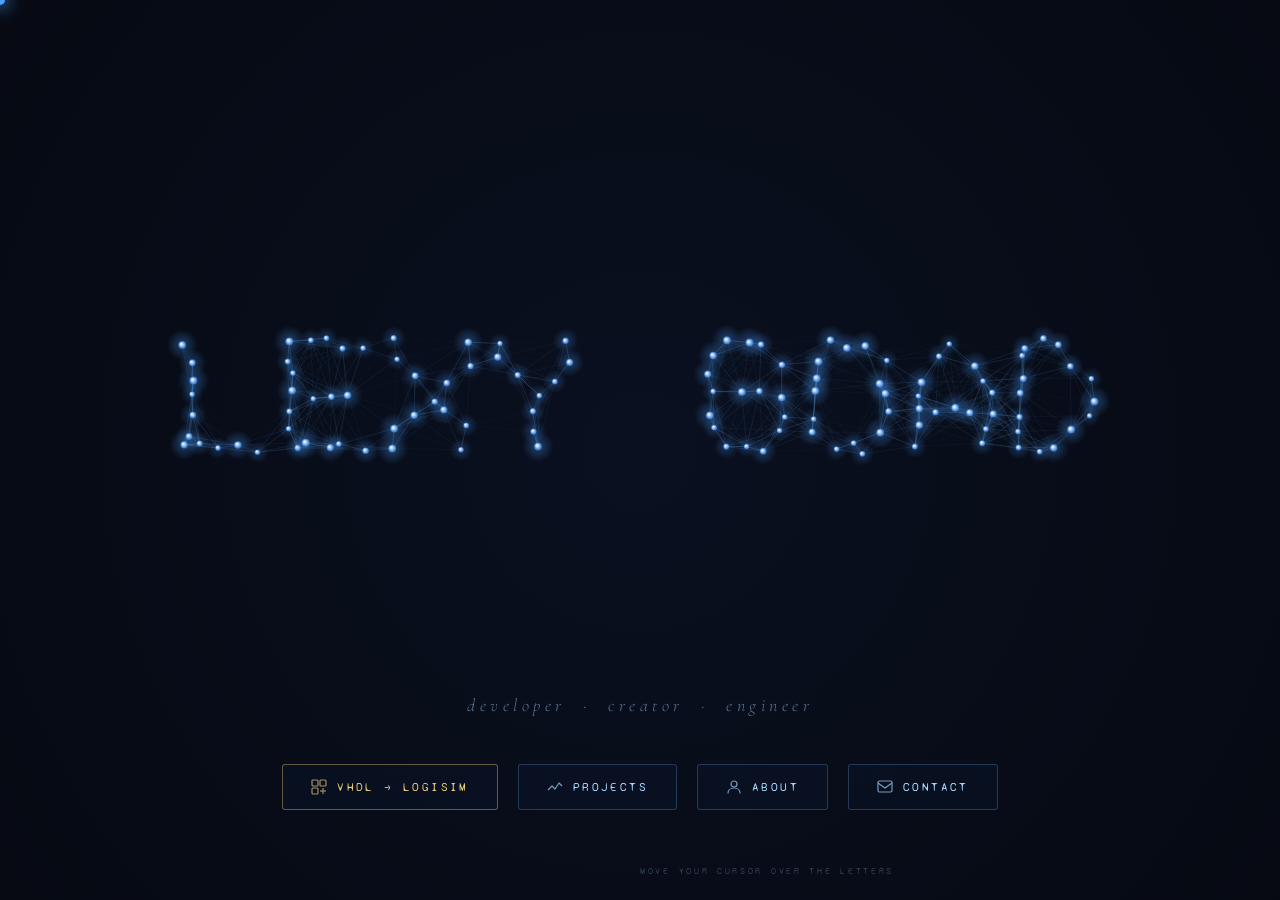
==== commit b6cfcdb9: "Update index.html" ====
--- a/index.html
+++ b/index.html
@@ -3,1556 +3,469 @@
 <head>
   <meta charset="UTF-8" />
   <meta name="viewport" content="width=device-width, initial-scale=1.0" />
-  <title>VHDL → Logisim</title>
+  <title>Lexy Goad</title>
+  <link rel="preconnect" href="https://fonts.googleapis.com">
+  <link href="https://fonts.googleapis.com/css2?family=Cormorant+Garamond:ital,wght@0,300;0,400;1,300&family=Syne+Mono&display=swap" rel="stylesheet">
   <style>
-/* ── Reset & Base ── */
-*, *::before, *::after { box-sizing: border-box; margin: 0; padding: 0; }
-
-body {
-  font-family: 'Segoe UI', Tahoma, Geneva, Verdana, sans-serif;
-  font-size: 13px;
-  background: #c0c0c0;
-  overflow: hidden;
-  height: 100vh;
-  user-select: none;
-}
-
-#app {
-  display: flex;
-  flex-direction: column;
-  height: 100vh;
-}
-
-/* ── Toolbar ── */
-#toolbar {
-  display: flex;
-  align-items: center;
-  justify-content: space-between;
-  height: 36px;
-  background: linear-gradient(180deg, #dde3ed 0%, #c8d0de 100%);
-  border-bottom: 1px solid #8a99b0;
-  box-shadow: 0 1px 3px rgba(0,0,0,0.2);
-  padding: 0 8px;
-  flex-shrink: 0;
-}
-
-#toolbar-left, #toolbar-center, #toolbar-right {
-  display: flex;
-  align-items: center;
-  gap: 4px;
-}
-
-#logo {
-  display: flex;
-  align-items: center;
-  gap: 6px;
-  font-weight: 700;
-  font-size: 13px;
-  color: #2d3a50;
-  margin-right: 10px;
-}
-
-.tb-btn {
-  display: flex;
-  align-items: center;
-  gap: 5px;
-  padding: 3px 10px;
-  background: linear-gradient(180deg, #eef1f6 0%, #d8dde8 100%);
-  border: 1px solid #8a9ab0;
-  border-radius: 3px;
-  font-size: 12px;
-  color: #2d3a50;
-  cursor: pointer;
-  transition: background 0.1s;
-}
-
-.tb-btn:hover {
-  background: linear-gradient(180deg, #f0f4fa 0%, #dde3f0 100%);
-}
-
-.tb-btn:active {
-  background: linear-gradient(180deg, #c8d0de 0%, #d8dde8 100%);
-  box-shadow: inset 0 1px 2px rgba(0,0,0,0.15);
-}
-
-#btn-synthesize {
-  background: linear-gradient(180deg, #5a8fd4 0%, #3a6eb4 100%);
-  border-color: #2a5594;
-  color: white;
-  font-weight: 600;
-}
-
-#btn-synthesize:hover {
-  background: linear-gradient(180deg, #6a9fe4 0%, #4a7ec4 100%);
-}
-
-#btn-synthesize:active {
-  background: linear-gradient(180deg, #3a6eb4 0%, #2a5594 100%);
-}
-
-#btn-synthesize.loading {
-  opacity: 0.7;
-  pointer-events: none;
-}
-
-.tb-sep {
-  width: 1px;
-  height: 20px;
-  background: #8a99b0;
-  margin: 0 4px;
-}
-
-#zoom-label {
-  font-size: 11px;
-  color: #4a5a70;
-  min-width: 36px;
-  text-align: center;
-}
-
-#example-select {
-  font-size: 12px;
-  padding: 2px 6px;
-  border: 1px solid #8a9ab0;
-  border-radius: 3px;
-  background: white;
-  color: #2d3a50;
-  cursor: pointer;
-}
-
-/* ── Main Layout ── */
-#main {
-  display: flex;
-  flex: 1;
-  overflow: hidden;
-}
-
-#editor-pane {
-  width: 340px;
-  flex-shrink: 0;
-  display: flex;
-  flex-direction: column;
-  background: #f5f5f5;
-  border-right: 1px solid #999;
-}
-
-#resizer {
-  width: 4px;
-  background: #b0b8c8;
-  cursor: col-resize;
-  flex-shrink: 0;
-  transition: background 0.15s;
-}
-
-#resizer:hover, #resizer.dragging { background: #5a8fd4; }
-
-#canvas-pane {
-  flex: 1;
-  display: flex;
-  flex-direction: column;
-  overflow: hidden;
-  background: #e8eaf0;
-}
-
-/* ── Pane Headers ── */
-.pane-header {
-  display: flex;
-  align-items: center;
-  justify-content: space-between;
-  padding: 4px 10px;
-  background: linear-gradient(180deg, #d4d8e4 0%, #c4c8d4 100%);
-  border-bottom: 1px solid #9aa0b0;
-  font-size: 11px;
-  font-weight: 600;
-  color: #3a4a60;
-  flex-shrink: 0;
-}
-
-.status-ok { color: #2a8a2a; font-size: 14px; }
-.status-err { color: #cc2a2a; font-size: 14px; }
-
-/* ── VHDL Editor ── */
-#editor-wrap {
-  flex: 1;
-  display: flex;
-  overflow: hidden;
-  background: #1e2127;
-}
-
-#line-numbers {
-  padding: 8px 6px 8px 8px;
-  background: #282c34;
-  color: #636d83;
-  font-family: 'Consolas', 'Courier New', monospace;
-  font-size: 12px;
-  line-height: 1.6;
-  text-align: right;
-  min-width: 32px;
-  border-right: 1px solid #3a3f4b;
-  overflow: hidden;
-  white-space: pre;
-  user-select: none;
-  pointer-events: none;
-}
-
-#vhdl-input {
-  flex: 1;
-  background: #1e2127;
-  color: #abb2bf;
-  font-family: 'Consolas', 'Courier New', monospace;
-  font-size: 12px;
-  line-height: 1.6;
-  padding: 8px 8px 8px 10px;
-  border: none;
-  outline: none;
-  resize: none;
-  overflow: auto;
-  caret-color: #528bff;
-  white-space: pre;
-  tab-size: 2;
-}
-
-#vhdl-input::selection { background: rgba(82, 139, 255, 0.3); }
-
-#error-panel {
-  padding: 8px 10px;
-  background: #2d1515;
-  border-top: 1px solid #6a2020;
-  color: #ff7070;
-  font-family: 'Consolas', monospace;
-  font-size: 11px;
-  max-height: 80px;
-  overflow-y: auto;
-}
-
-/* ── Canvas Area ── */
-#canvas-wrap {
-  flex: 1;
-  position: relative;
-  overflow: hidden;
-  cursor: default;
-}
-
-#circuit-canvas {
-  position: absolute;
-  top: 0; left: 0;
-  cursor: grab;
-}
-
-#circuit-canvas:active { cursor: grabbing; }
-
-/* ── Loading Overlay ── */
-#loading-overlay {
-  position: absolute;
-  inset: 0;
-  background: rgba(200, 208, 220, 0.75);
-  display: flex;
-  align-items: center;
-  justify-content: center;
-  z-index: 10;
-}
-
-#loading-box {
-  background: white;
-  border: 1px solid #8a99b0;
-  border-radius: 6px;
-  padding: 24px 32px;
-  display: flex;
-  flex-direction: column;
-  align-items: center;
-  gap: 12px;
-  font-size: 13px;
-  color: #3a4a60;
-  box-shadow: 0 4px 20px rgba(0,0,0,0.2);
-}
-
-.spinner {
-  width: 28px; height: 28px;
-  border: 3px solid #c8d0de;
-  border-top-color: #5a8fd4;
-  border-radius: 50%;
-  animation: spin 0.8s linear infinite;
-}
-
-@keyframes spin { to { transform: rotate(360deg); } }
-
-/* ── Empty Overlay ── */
-#empty-overlay {
-  position: absolute;
-  inset: 0;
-  display: flex;
-  align-items: center;
-  justify-content: center;
-  pointer-events: none;
-}
-
-#empty-box {
-  display: flex;
-  flex-direction: column;
-  align-items: center;
-  gap: 12px;
-  color: #8a9ab0;
-  text-align: center;
-}
-
-#empty-box p { font-size: 13px; }
-
-/* ── Status Bar ── */
-#statusbar {
-  display: flex;
-  align-items: center;
-  gap: 0;
-  padding: 2px 10px;
-  background: linear-gradient(180deg, #c4c8d4 0%, #b8bcc8 100%);
-  border-top: 1px solid #9aa0b0;
-  font-size: 11px;
-  color: #3a4a60;
-  flex-shrink: 0;
-  height: 22px;
-}
-
-.sb-sep {
-  margin: 0 8px;
-  color: #8a99b0;
-}
-
-#sb-entity { font-weight: 600; }
-
-#canvas-info {
-  font-size: 11px;
-  color: #5a6a80;
-}
+    *, *::before, *::after { box-sizing: border-box; margin: 0; padding: 0; }
+
+    :root {
+      --bg:      #05080f;
+      --node:    #7eb8f7;
+      --glow:    #4a9eff;
+      --edge:    rgba(100, 180, 255, 0.18);
+      --accent:  #a8d8ff;
+      --gold:    #e8c87a;
+      --text:    #c8dff5;
+      --glass:   rgba(10, 20, 40, 0.55);
+    }
+
+    html, body {
+      width: 100%; height: 100%;
+      background: var(--bg);
+      overflow: hidden;
+      cursor: none;
+    }
+
+    /* Custom cursor */
+    #cursor {
+      position: fixed;
+      width: 10px; height: 10px;
+      background: var(--glow);
+      border-radius: 50%;
+      pointer-events: none;
+      z-index: 9999;
+      transform: translate(-50%, -50%);
+      box-shadow: 0 0 16px 4px rgba(74,158,255,0.6);
+      transition: transform 0.08s ease, width 0.2s, height 0.2s;
+      mix-blend-mode: screen;
+    }
+    #cursor.big {
+      width: 20px; height: 20px;
+    }
+
+    canvas {
+      position: fixed;
+      inset: 0;
+      display: block;
+    }
+
+    /* UI overlay */
+    #ui {
+      position: fixed;
+      inset: 0;
+      display: flex;
+      flex-direction: column;
+      align-items: center;
+      justify-content: flex-end;
+      padding-bottom: 10vh;
+      pointer-events: none;
+      z-index: 10;
+    }
+
+    .tagline {
+      font-family: 'Cormorant Garamond', serif;
+      font-style: italic;
+      font-weight: 300;
+      font-size: clamp(13px, 1.6vw, 18px);
+      color: rgba(168, 216, 255, 0.5);
+      letter-spacing: 0.25em;
+      margin-bottom: 48px;
+      text-align: center;
+      animation: fadeUp 2s 1.2s both;
+    }
+
+    .buttons {
+      display: flex;
+      gap: 20px;
+      flex-wrap: wrap;
+      justify-content: center;
+      pointer-events: all;
+      animation: fadeUp 2s 1.6s both;
+    }
+
+    @keyframes fadeUp {
+      from { opacity: 0; transform: translateY(24px); }
+      to   { opacity: 1; transform: translateY(0); }
+    }
+
+    .btn {
+      position: relative;
+      display: inline-flex;
+      align-items: center;
+      gap: 10px;
+      padding: 14px 28px;
+      font-family: 'Syne Mono', monospace;
+      font-size: 12px;
+      letter-spacing: 0.2em;
+      text-transform: uppercase;
+      text-decoration: none;
+      color: var(--accent);
+      background: var(--glass);
+      border: 1px solid rgba(126, 184, 247, 0.25);
+      backdrop-filter: blur(12px);
+      -webkit-backdrop-filter: blur(12px);
+      border-radius: 3px;
+      cursor: none;
+      transition: border-color 0.3s, color 0.3s, box-shadow 0.3s, transform 0.2s;
+      overflow: hidden;
+    }
+
+    .btn::before {
+      content: '';
+      position: absolute;
+      inset: 0;
+      background: linear-gradient(135deg, rgba(74,158,255,0.08) 0%, transparent 60%);
+      opacity: 0;
+      transition: opacity 0.3s;
+    }
+
+    .btn:hover {
+      border-color: rgba(126, 184, 247, 0.7);
+      color: #fff;
+      box-shadow: 0 0 24px rgba(74,158,255,0.25), inset 0 0 20px rgba(74,158,255,0.05);
+      transform: translateY(-2px);
+    }
+
+    .btn:hover::before { opacity: 1; }
+
+    .btn.primary {
+      border-color: rgba(232, 200, 122, 0.4);
+      color: var(--gold);
+    }
+    .btn.primary:hover {
+      border-color: var(--gold);
+      color: #fff;
+      box-shadow: 0 0 24px rgba(232,200,122,0.2), inset 0 0 20px rgba(232,200,122,0.05);
+    }
+    .btn.primary::before {
+      background: linear-gradient(135deg, rgba(232,200,122,0.08) 0%, transparent 60%);
+    }
+
+    .btn-icon {
+      width: 16px; height: 16px;
+      opacity: 0.7;
+      flex-shrink: 0;
+    }
+
+    /* Scroll hint */
+    .hint {
+      position: fixed;
+      bottom: 24px;
+      left: 50%;
+      transform: translateX(-50%);
+      font-family: 'Syne Mono', monospace;
+      font-size: 9px;
+      letter-spacing: 0.3em;
+      color: rgba(168,216,255,0.25);
+      text-transform: uppercase;
+      pointer-events: none;
+      animation: fadeUp 2s 2.2s both;
+    }
   </style>
 </head>
 <body>
-  <div id="app">
-    <div id="toolbar">
-      <div id="toolbar-left">
-        <div id="logo">
-          <svg width="22" height="22" viewBox="0 0 22 22" fill="none">
-            <rect x="1" y="1" width="20" height="20" rx="2" fill="#4a6ea8" stroke="#2d4f8a" stroke-width="1.5"/>
-            <text x="11" y="15" text-anchor="middle" fill="white" font-size="11" font-weight="bold" font-family="serif">L</text>
-          </svg>
-          <span>VHDL → Logisim</span>
-        </div>
-      </div>
-      <div id="toolbar-center">
-        <button class="tb-btn" id="btn-synthesize" onclick="synthesize()">
-          <svg width="14" height="14" viewBox="0 0 14 14"><polygon points="2,1 13,7 2,13" fill="currentColor"/></svg>
-          Synthesize
-        </button>
-        <div class="tb-sep"></div>
-        <button class="tb-btn" id="btn-zoom-in" onclick="zoom(1.2)" title="Zoom In">
-          <svg width="14" height="14" viewBox="0 0 14 14"><circle cx="6" cy="6" r="5" stroke="currentColor" fill="none" stroke-width="1.5"/><line x1="6" y1="3" x2="6" y2="9" stroke="currentColor" stroke-width="1.5"/><line x1="3" y1="6" x2="9" y2="6" stroke="currentColor" stroke-width="1.5"/><line x1="10" y1="10" x2="13" y2="13" stroke="currentColor" stroke-width="1.5"/></svg>
-        </button>
-        <button class="tb-btn" id="btn-zoom-out" onclick="zoom(0.833)" title="Zoom Out">
-          <svg width="14" height="14" viewBox="0 0 14 14"><circle cx="6" cy="6" r="5" stroke="currentColor" fill="none" stroke-width="1.5"/><line x1="3" y1="6" x2="9" y2="6" stroke="currentColor" stroke-width="1.5"/><line x1="10" y1="10" x2="13" y2="13" stroke="currentColor" stroke-width="1.5"/></svg>
-        </button>
-        <button class="tb-btn" id="btn-fit" onclick="fitToScreen()" title="Fit to Screen">
-          <svg width="14" height="14" viewBox="0 0 14 14"><rect x="1" y="1" width="5" height="5" stroke="currentColor" fill="none" stroke-width="1.3"/><rect x="8" y="1" width="5" height="5" stroke="currentColor" fill="none" stroke-width="1.3"/><rect x="1" y="8" width="5" height="5" stroke="currentColor" fill="none" stroke-width="1.3"/><rect x="8" y="8" width="5" height="5" stroke="currentColor" fill="none" stroke-width="1.3"/></svg>
-        </button>
-        <div class="tb-sep"></div>
-        <span id="zoom-label">100%</span>
-      </div>
-      <div id="toolbar-right">
-        <select id="example-select" onchange="loadExample(this.value)">
-          <option value="">— Examples —</option>
-          <option value="half_adder">Half Adder</option>
-          <option value="full_adder">Full Adder</option>
-          <option value="mux4">4:1 MUX</option>
-          <option value="decoder">2:4 Decoder</option>
-          <option value="dff">D Flip-Flop</option>
-          <option value="comparator">1-bit Comparator</option>
-        </select>
-      </div>
-    </div>
-
-    <div id="main">
-      <div id="editor-pane">
-        <div class="pane-header">
-          <span>VHDL Source</span>
-          <span id="editor-status" class="status-ok">●</span>
-        </div>
-        <div id="editor-wrap">
-          <div id="line-numbers"></div>
-          <textarea id="vhdl-input" spellcheck="false" autocomplete="off"
-            placeholder="-- Enter VHDL here..."></textarea>
-        </div>
-        <div id="error-panel" style="display:none"></div>
-      </div>
-
-      <div id="resizer"></div>
-
-      <div id="canvas-pane">
-        <div class="pane-header">
-          <span>Circuit Diagram</span>
-          <span id="canvas-info"></span>
-        </div>
-        <div id="canvas-wrap">
-          <canvas id="circuit-canvas"></canvas>
-          <div id="loading-overlay" style="display:none">
-            <div id="loading-box">
-              <div class="spinner"></div>
-              <div>Synthesizing circuit…</div>
-            </div>
-          </div>
-          <div id="empty-overlay">
-            <div id="empty-box">
-              <svg width="48" height="48" viewBox="0 0 48 48" fill="none">
-                <rect x="4" y="4" width="40" height="40" rx="4" stroke="#aaa" stroke-width="2" fill="none" stroke-dasharray="6,3"/>
-                <path d="M16 24 L24 16 L32 24 L24 32 Z" stroke="#aaa" stroke-width="2" fill="none"/>
-                <circle cx="24" cy="24" r="3" fill="#aaa"/>
-              </svg>
-              <p>Write VHDL and click <strong>Synthesize</strong></p>
-              <p style="font-size:11px;color:#aaa;margin-top:4px">Ctrl+Enter to run</p>
-            </div>
-          </div>
-        </div>
-        <div id="statusbar">
-          <span id="sb-entity">No circuit loaded</span>
-          <span class="sb-sep">|</span>
-          <span id="sb-pos">x: 0, y: 0</span>
-          <span class="sb-sep">|</span>
-          <span id="sb-zoom">100%</span>
-        </div>
-      </div>
-    </div>
+
+<div id="cursor"></div>
+<canvas id="c"></canvas>
+
+<div id="ui">
+  <p class="tagline">developer &nbsp;·&nbsp; creator &nbsp;·&nbsp; engineer</p>
+  <div class="buttons">
+    <a href="vhdl-logisim.html" class="btn primary">
+      <svg class="btn-icon" viewBox="0 0 16 16" fill="none">
+        <rect x="1" y="1" width="6" height="6" rx="1" stroke="currentColor" stroke-width="1.2"/>
+        <rect x="9" y="1" width="6" height="6" rx="1" stroke="currentColor" stroke-width="1.2"/>
+        <rect x="1" y="9" width="6" height="6" rx="1" stroke="currentColor" stroke-width="1.2"/>
+        <line x1="9" y1="12" x2="15" y2="12" stroke="currentColor" stroke-width="1.2"/>
+        <line x1="12" y1="9" x2="12" y2="15" stroke="currentColor" stroke-width="1.2"/>
+      </svg>
+      VHDL → Logisim
+    </a>
+    <a href="#" class="btn">
+      <svg class="btn-icon" viewBox="0 0 16 16" fill="none">
+        <polyline points="1,11 5,7 8,10 12,4 15,7" stroke="currentColor" stroke-width="1.2" stroke-linejoin="round"/>
+      </svg>
+      Projects
+    </a>
+    <a href="#" class="btn">
+      <svg class="btn-icon" viewBox="0 0 16 16" fill="none">
+        <circle cx="8" cy="5" r="3" stroke="currentColor" stroke-width="1.2"/>
+        <path d="M2 14c0-3 2.7-5 6-5s6 2 6 5" stroke="currentColor" stroke-width="1.2" stroke-linecap="round"/>
+      </svg>
+      About
+    </a>
+    <a href="#" class="btn">
+      <svg class="btn-icon" viewBox="0 0 16 16" fill="none">
+        <rect x="1" y="2" width="14" height="11" rx="1.5" stroke="currentColor" stroke-width="1.2"/>
+        <polyline points="1,4 8,9 15,4" stroke="currentColor" stroke-width="1.2"/>
+      </svg>
+      Contact
+    </a>
   </div>
-
-  <script>
-const EXAMPLES = {
-  half_adder: `library ieee;
-use ieee.std_logic_1164.all;
-
-entity half_adder is
-  port (
-    a   : in  std_logic;
-    b   : in  std_logic;
-    sum : out std_logic;
-    cout: out std_logic
-  );
-end entity;
-
-architecture rtl of half_adder is
-begin
-  sum  <= a xor b;
-  cout <= a and b;
-end architecture;`,
-
-  full_adder: `library ieee;
-use ieee.std_logic_1164.all;
-
-entity full_adder is
-  port (
-    a, b, cin : in  std_logic;
-    sum, cout : out std_logic
-  );
-end entity;
-
-architecture rtl of full_adder is
-  signal s1 : std_logic;
-  signal c1 : std_logic;
-  signal c2 : std_logic;
-begin
-  s1   <= a xor b;
-  sum  <= s1 xor cin;
-  c1   <= a and b;
-  c2   <= s1 and cin;
-  cout <= c1 or c2;
-end architecture;`,
-
-  mux4: `library ieee;
-use ieee.std_logic_1164.all;
-
-entity mux4to1 is
-  port (
-    d0, d1, d2, d3 : in  std_logic;
-    sel0, sel1     : in  std_logic;
-    y              : out std_logic
-  );
-end entity;
-
-architecture rtl of mux4to1 is
-  signal ns0, ns1           : std_logic;
-  signal t0, t1, t2, t3     : std_logic;
-  signal or01, or23         : std_logic;
-begin
-  ns0 <= not sel0;
-  ns1 <= not sel1;
-  t0  <= d0 and ns1 and ns0;
-  t1  <= d1 and ns1 and sel0;
-  t2  <= d2 and sel1 and ns0;
-  t3  <= d3 and sel1 and sel0;
-  or01 <= t0 or t1;
-  or23 <= t2 or t3;
-  y   <= or01 or or23;
-end architecture;`,
-
-  decoder: `library ieee;
-use ieee.std_logic_1164.all;
-
-entity decoder2to4 is
-  port (
-    a, b, en        : in  std_logic;
-    y0, y1, y2, y3  : out std_logic
-  );
-end entity;
-
-architecture rtl of decoder2to4 is
-  signal na, nb : std_logic;
-begin
-  na <= not a;
-  nb <= not b;
-  y0 <= en and na and nb;
-  y1 <= en and a  and nb;
-  y2 <= en and na and b;
-  y3 <= en and a  and b;
-end architecture;`,
-
-  dff: `library ieee;
-use ieee.std_logic_1164.all;
-
-entity dff is
-  port (
-    d   : in  std_logic;
-    clk : in  std_logic;
-    rst : in  std_logic;
-    q   : out std_logic;
-    qn  : out std_logic
-  );
-end entity;
-
-architecture rtl of dff is
-begin
-  process(clk, rst)
-  begin
-    if rst = '1' then
-      q  <= '0';
-      qn <= '1';
-    elsif rising_edge(clk) then
-      q  <= d;
-      qn <= not d;
-    end if;
-  end process;
-end architecture;`,
-
-  comparator: `library ieee;
-use ieee.std_logic_1164.all;
-
-entity comparator1bit is
-  port (
-    a, b   : in  std_logic;
-    eq, gt, lt : out std_logic
-  );
-end entity;
-
-architecture rtl of comparator1bit is
-  signal na, nb : std_logic;
-begin
-  na <= not a;
-  nb <= not b;
-  eq <= (a and b) or (na and nb);
-  gt <= a and nb;
-  lt <= na and b;
-end architecture;`
+</div>
+
+<div class="hint">move your cursor over the letters</div>
+
+<script>
+// ─── DOT-MATRIX FONT ─────────────────────────────────────────────────────────
+// Each character is a 5-col × 7-row bitmap (1 = dot, 0 = empty)
+const FONT = {
+  'L': [
+    [1,0,0,0,0],
+    [1,0,0,0,0],
+    [1,0,0,0,0],
+    [1,0,0,0,0],
+    [1,0,0,0,0],
+    [1,0,0,0,0],
+    [1,1,1,1,1],
+  ],
+  'E': [
+    [1,1,1,1,1],
+    [1,0,0,0,0],
+    [1,0,0,0,0],
+    [1,1,1,1,0],
+    [1,0,0,0,0],
+    [1,0,0,0,0],
+    [1,1,1,1,1],
+  ],
+  'X': [
+    [1,0,0,0,1],
+    [1,0,0,0,1],
+    [0,1,0,1,0],
+    [0,0,1,0,0],
+    [0,1,0,1,0],
+    [1,0,0,0,1],
+    [1,0,0,0,1],
+  ],
+  'Y': [
+    [1,0,0,0,1],
+    [1,0,0,0,1],
+    [0,1,0,1,0],
+    [0,0,1,0,0],
+    [0,0,1,0,0],
+    [0,0,1,0,0],
+    [0,0,1,0,0],
+  ],
+  'G': [
+    [0,1,1,1,0],
+    [1,0,0,0,1],
+    [1,0,0,0,0],
+    [1,0,1,1,1],
+    [1,0,0,0,1],
+    [1,0,0,0,1],
+    [0,1,1,1,0],
+  ],
+  'O': [
+    [0,1,1,1,0],
+    [1,0,0,0,1],
+    [1,0,0,0,1],
+    [1,0,0,0,1],
+    [1,0,0,0,1],
+    [1,0,0,0,1],
+    [0,1,1,1,0],
+  ],
+  'A': [
+    [0,0,1,0,0],
+    [0,1,0,1,0],
+    [1,0,0,0,1],
+    [1,0,0,0,1],
+    [1,1,1,1,1],
+    [1,0,0,0,1],
+    [1,0,0,0,1],
+  ],
+  'D': [
+    [1,1,1,0,0],
+    [1,0,0,1,0],
+    [1,0,0,0,1],
+    [1,0,0,0,1],
+    [1,0,0,0,1],
+    [1,0,0,1,0],
+    [1,1,1,0,0],
+  ],
+  ' ': [
+    [0,0,0,0,0],
+    [0,0,0,0,0],
+    [0,0,0,0,0],
+    [0,0,0,0,0],
+    [0,0,0,0,0],
+    [0,0,0,0,0],
+    [0,0,0,0,0],
+  ],
 };
 
-// ── Layout Engine ──────────────────────────────────────────────────────────
-// Converts a circuit netlist into positioned nodes using layered layout.
-
-const GRID = 20;           // Logisim uses 10px grid; we use 20px
-const GATE_W = 80;
-const GATE_H = 60;
-const DFF_W = 100;
-const DFF_H = 80;
-const PORT_W = 20;
-const PORT_H = 20;
-const COL_GAP = 100;       // horizontal gap between gate columns
-const ROW_GAP = 50;        // vertical gap between gates in same column
-
-/**
- * Lay out the circuit.
- * @param {Object} netlist - { entity, inputs, outputs, signals, gates, clocked }
- * @returns {Object} layout - { nodes, wires, width, height }
- */
-function layoutCircuit(netlist) {
-  const { inputs = [], outputs = [], gates = [] } = netlist;
-
-  // 1. Topological sort gates
-  const sorted = topoSortGates(gates, inputs);
-
-  // 2. Assign layers (columns) to each gate
-  const gateLayers = assignGateLayers(sorted, inputs);
-  const numGateLayers = Math.max(0, ...Object.values(gateLayers)) + 1;
-
-  // 3. Build columns
-  const columns = {};
-  sorted.forEach(g => {
-    const l = gateLayers[g.id];
-    if (!columns[l]) columns[l] = [];
-    columns[l].push(g);
-  });
-
-  // 4. Compute x positions for each column
-  // Col 0 = inputs, col 1..n = gate layers, col n+1 = outputs
-  const inputX = GRID * 4;
-  const firstGateX = inputX + PORT_W + COL_GAP;
-  const colX = {};
-  for (let i = 0; i < numGateLayers; i++) {
-    colX[i] = firstGateX + i * (GATE_W + COL_GAP);
-  }
-  const outputX = firstGateX + numGateLayers * (GATE_W + COL_GAP);
-
-  // 5. Position nodes
-  const nodes = [];
-  const wireEndpoints = {}; // wireName -> {x, y} (the output pin)
-
-  // Input ports
-  const totalInputH = inputs.length * (PORT_H + ROW_GAP) - ROW_GAP;
-  const estimatedMidY = Math.max(
-    inputs.length,
-    ...Object.values(columns).map(c => c.length)
-  ) * (GATE_H + ROW_GAP) / 2 + GRID * 4;
-
-  inputs.forEach((name, i) => {
-    const x = inputX;
-    const y = GRID * 4 + i * (PORT_H + ROW_GAP + 10);
-    nodes.push({ type: 'input', name, x, y, w: PORT_W, h: PORT_H });
-    wireEndpoints[name] = { x: x + PORT_W, y: y + PORT_H / 2 };
-  });
-
-  // Gate nodes
-  sorted.forEach(gate => {
-    const layer = gateLayers[gate.id];
-    const col = columns[layer];
-    const idx = col.indexOf(gate);
-    const isFF = gate.type === 'DFF' || gate.type === 'JKFF' || gate.type === 'SRFF';
-    const gw = isFF ? DFF_W : GATE_W;
-    const gh = isFF ? DFF_H : GATE_H;
-    const x = colX[layer];
-    const y = GRID * 4 + idx * (gh + ROW_GAP);
-
-    nodes.push({ type: 'gate', gate, x, y, w: gw, h: gh });
-
-    // Output pin is on the right edge, vertically centered
-    wireEndpoints[gate.output] = { x: x + gw, y: y + gh / 2 };
-  });
-
-  // Output ports
-  outputs.forEach((name, i) => {
-    const x = outputX;
-    const y = GRID * 4 + i * (PORT_H + ROW_GAP + 10);
-    nodes.push({ type: 'output', name, x, y, w: PORT_W, h: PORT_H });
-  });
-
-  // 6. Build wires
-  const wires = [];
-
-  // Gate input wires
-  sorted.forEach(gate => {
-    const node = nodes.find(n => n.type === 'gate' && n.gate === gate);
-    if (!node) return;
-    const isFF = gate.type === 'DFF';
-    const numInputs = gate.inputs.length;
-
-    gate.inputs.forEach((srcName, pinIdx) => {
-      const src = wireEndpoints[srcName];
-      if (!src) return;
-      const dst = getInputPin(node, pinIdx, numInputs, isFF);
-      wires.push({ from: src, to: dst, name: srcName });
-    });
-  });
-
-  // Output port wires
-  outputs.forEach((name, i) => {
-    const src = wireEndpoints[name];
-    const node = nodes.find(n => n.type === 'output' && n.name === name);
-    if (!src || !node) return;
-    const dst = { x: node.x, y: node.y + node.h / 2 };
-    wires.push({ from: src, to: dst, name });
-  });
-
-  // 7. Compute canvas size
-  const allX = nodes.map(n => n.x + n.w);
-  const allY = nodes.map(n => n.y + n.h);
-  const width = Math.max(...allX) + GRID * 8;
-  const height = Math.max(...allY) + GRID * 8;
-
-  return { nodes, wires, width, height };
+// ─── CANVAS SETUP ─────────────────────────────────────────────────────────────
+const canvas = document.getElementById('c');
+const ctx = canvas.getContext('2d');
+const cursor = document.getElementById('cursor');
+
+let W, H, mouseX = -999, mouseY = -999;
+const ROWS = 7, COLS = 5;
+const TEXT = 'LEXY GOAD';
+
+function resize() {
+  W = canvas.width  = window.innerWidth;
+  H = canvas.height = window.innerHeight;
+  buildNodes();
 }
 
-function getInputPin(node, pinIdx, numPins, isFF) {
-  const { x, y, w, h } = node;
-  if (isFF) {
-    // DFF: D at top-left area, CLK in middle-left, RST at bottom-left
-    const pins = [
-      { x, y: y + h * 0.25 },   // D
-      { x, y: y + h * 0.6  },   // CLK
-      { x, y: y + h * 0.85 },   // RST
-    ];
-    return pins[Math.min(pinIdx, pins.length - 1)];
-  }
-  if (numPins === 1) return { x, y: y + h / 2 };
-  const spacing = h / (numPins + 1);
-  return { x, y: y + spacing * (pinIdx + 1) };
-}
-
-function topoSortGates(gates, inputs) {
-  const available = new Set(inputs);
-  const remaining = [...gates];
-  const sorted = [];
-  let limit = gates.length * gates.length + 10;
-
-  while (remaining.length > 0 && limit-- > 0) {
-    let placed = false;
-    for (let i = 0; i < remaining.length; i++) {
-      if (remaining[i].inputs.every(inp => available.has(inp))) {
-        const [g] = remaining.splice(i, 1);
-        sorted.push(g);
-        available.add(g.output);
-        placed = true;
-        break;
+// ─── NODE SYSTEM ──────────────────────────────────────────────────────────────
+let nodes = [];
+
+function buildNodes() {
+  nodes = [];
+
+  // Figure out grid spacing so the text spans ~70% of the screen width
+  const charCount = TEXT.length;
+  const totalCols = charCount * COLS + (charCount - 1); // 1-col gap between chars
+  const dotSize   = Math.min((W * 0.72) / totalCols, (H * 0.42) / ROWS);
+  const gap       = dotSize;
+
+  const textW = totalCols * dotSize;
+  const textH = ROWS * dotSize;
+  const startX = (W - textW) / 2;
+  const startY = (H - textH) / 2 - H * 0.06; // nudge up a bit for buttons
+
+  let charOffsetX = 0;
+  for (let ci = 0; ci < TEXT.length; ci++) {
+    const ch = TEXT[ci];
+    const bitmap = FONT[ch];
+    if (!bitmap) { charOffsetX += (COLS + 1) * dotSize; continue; }
+
+    for (let row = 0; row < ROWS; row++) {
+      for (let col = 0; col < COLS; col++) {
+        if (!bitmap[row][col]) continue;
+        const homeX = startX + charOffsetX + col * dotSize + dotSize / 2;
+        const homeY = startY + row * dotSize + dotSize / 2;
+        nodes.push({
+          homeX, homeY,
+          x: homeX + (Math.random() - 0.5) * 400,
+          y: homeY + (Math.random() - 0.5) * 400,
+          vx: 0, vy: 0,
+          r: dotSize * 0.22,
+          phase: Math.random() * Math.PI * 2,
+          speed: 0.4 + Math.random() * 0.6,
+          char: ch,
+        });
       }
     }
-    if (!placed) {
-      // Break cycle
-      const g = remaining.shift();
-      sorted.push(g);
-      available.add(g.output);
-    }
-  }
-  return sorted;
-}
-
-function assignGateLayers(sorted, inputs) {
-  const layers = {};
-  const wireLayer = {};
-  inputs.forEach(i => (wireLayer[i] = 0));
-
-  sorted.forEach(gate => {
-    const depLayer = gate.inputs.reduce((max, inp) => Math.max(max, wireLayer[inp] || 0), 0);
-    const layer = depLayer;
-    layers[gate.id] = layer;
-    wireLayer[gate.output] = layer + 1;
-  });
-  return layers;
-}
-
-// ── Logisim-style Circuit Renderer ─────────────────────────────────────────
-
-// Logisim color palette
-const C = {
-  wire:       '#1a1aff',   // classic Logisim blue wire
-  wireActive: '#00cc00',
-  gateFill:   '#ffffff',
-  gateStroke: '#000000',
-  gateStrokeW: 2,
-  portFill:   '#00cc00',
-  portStroke: '#006600',
-  inputFill:  '#ffffff',
-  inputStroke:'#000000',
-  outputFill: '#ffffff',
-  outputStroke:'#000000',
-  pinDot:     '#1a1aff',
-  label:      '#000000',
-  labelFont:  '11px sans-serif',
-  titleFont:  'bold 12px sans-serif',
-  pinFont:    '10px sans-serif',
-  bg:         '#ffffff',
-  grid:       '#e8eaee',
-  gridMaj:    '#d0d4dc',
-  notBubble:  '#ffffff',
-  dffBg:      '#f0f0f0',
-  shadowColor:'rgba(0,0,0,0.08)',
-};
-
-class CircuitRenderer {
-  constructor(canvas) {
-    this.canvas = canvas;
-    this.ctx = canvas.getContext('2d');
-    this.layout = null;
-    this.scale = 1;
-    this.offsetX = 40;
-    this.offsetY = 40;
-    this._dragging = false;
-    this._lastMX = 0;
-    this._lastMY = 0;
-
-    this._bindEvents();
-  }
-
-  _bindEvents() {
-    const c = this.canvas;
-    c.addEventListener('mousedown', e => {
-      this._dragging = true;
-      this._lastMX = e.clientX;
-      this._lastMY = e.clientY;
-    });
-    window.addEventListener('mouseup', () => { this._dragging = false; });
-    window.addEventListener('mousemove', e => {
-      if (!this._dragging) {
-        // Update status bar position
-        const rect = c.getBoundingClientRect();
-        const cx = (e.clientX - rect.left - this.offsetX) / this.scale;
-        const cy = (e.clientY - rect.top - this.offsetY) / this.scale;
-        const sbPos = document.getElementById('sb-pos');
-        if (sbPos) sbPos.textContent = `x: ${Math.round(cx)}, y: ${Math.round(cy)}`;
-        return;
-      }
-      const dx = e.clientX - this._lastMX;
-      const dy = e.clientY - this._lastMY;
-      this.offsetX += dx;
-      this.offsetY += dy;
-      this._lastMX = e.clientX;
-      this._lastMY = e.clientY;
-      this.draw();
-    });
-    c.addEventListener('wheel', e => {
-      e.preventDefault();
-      const factor = e.deltaY < 0 ? 1.1 : 0.9;
-      const rect = c.getBoundingClientRect();
-      const mx = e.clientX - rect.left;
-      const my = e.clientY - rect.top;
-      this.offsetX = mx - (mx - this.offsetX) * factor;
-      this.offsetY = my - (my - this.offsetY) * factor;
-      this.scale *= factor;
-      this.scale = Math.max(0.2, Math.min(4, this.scale));
-      this.draw();
-      updateZoomLabel();
-    }, { passive: false });
-  }
-
-  setLayout(layout) {
-    this.layout = layout;
-    this.fitToContent();
-    this.draw();
-  }
-
-  fitToContent() {
-    if (!this.layout) return;
-    const wrap = this.canvas.parentElement;
-    const W = wrap.clientWidth;
-    const H = wrap.clientHeight;
-    const sx = (W - 80) / this.layout.width;
-    const sy = (H - 80) / this.layout.height;
-    this.scale = Math.min(sx, sy, 1.5);
-    this.scale = Math.max(0.3, this.scale);
-    const cw = this.layout.width * this.scale;
-    const ch = this.layout.height * this.scale;
-    this.offsetX = (W - cw) / 2;
-    this.offsetY = (H - ch) / 2;
-  }
-
-  resize() {
-    const wrap = this.canvas.parentElement;
-    this.canvas.width = wrap.clientWidth;
-    this.canvas.height = wrap.clientHeight;
-    this.draw();
-  }
-
-  draw() {
-    const { canvas, ctx, layout } = this;
-    ctx.clearRect(0, 0, canvas.width, canvas.height);
-
-    // Background
-    ctx.fillStyle = C.bg;
-    ctx.fillRect(0, 0, canvas.width, canvas.height);
-
-    // Grid
-    this._drawGrid();
-
-    if (!layout) return;
-
-    ctx.save();
-    ctx.translate(this.offsetX, this.offsetY);
-    ctx.scale(this.scale, this.scale);
-
-    // Draw wires first (below gates)
-    layout.wires.forEach(w => this._drawWire(w));
-
-    // Draw nodes
-    layout.nodes.forEach(n => {
-      if (n.type === 'gate') this._drawGate(n);
-      else if (n.type === 'input') this._drawInputPort(n);
-      else if (n.type === 'output') this._drawOutputPort(n);
-    });
-
-    ctx.restore();
-  }
-
-  _drawGrid() {
-    const ctx = this.ctx;
-    const W = this.canvas.width;
-    const H = this.canvas.height;
-    const gridSize = 20 * this.scale;
-    if (gridSize < 6) return;
-
-    const ox = ((this.offsetX % gridSize) + gridSize) % gridSize;
-    const oy = ((this.offsetY % gridSize) + gridSize) % gridSize;
-
-    ctx.save();
-    for (let x = ox; x < W; x += gridSize) {
-      for (let y = oy; y < H; y += gridSize) {
-        const isMaj = Math.abs(Math.round((x - this.offsetX) / gridSize)) % 5 === 0 &&
-                      Math.abs(Math.round((y - this.offsetY) / gridSize)) % 5 === 0;
-        ctx.fillStyle = isMaj ? C.gridMaj : C.grid;
-        ctx.fillRect(x - 0.5, y - 0.5, 1, 1);
-      }
-    }
-    ctx.restore();
-  }
-
-  _drawWire(wire) {
-    const ctx = this.ctx;
-    const { from, to } = wire;
-
-    ctx.save();
-    ctx.strokeStyle = C.wire;
-    ctx.lineWidth = 2;
-    ctx.lineCap = 'round';
-    ctx.lineJoin = 'round';
-
-    // Orthogonal routing: horizontal then vertical then horizontal
-    ctx.beginPath();
-    ctx.moveTo(from.x, from.y);
-
-    const midX = from.x + (to.x - from.x) * 0.5;
-    if (Math.abs(from.y - to.y) < 2) {
-      // Straight horizontal
-      ctx.lineTo(to.x, to.y);
-    } else {
-      ctx.lineTo(midX, from.y);
-      ctx.lineTo(midX, to.y);
-      ctx.lineTo(to.x, to.y);
-    }
-
-    ctx.stroke();
-
-    // Draw junction dot if wire branches (simplified: just at endpoints)
-    ctx.restore();
-  }
-
-  _drawInputPort(node) {
-    const ctx = this.ctx;
-    const { x, y, name } = node;
-    const size = 16;
-
-    ctx.save();
-
-    // Pin circle (Logisim style: small filled circle)
-    ctx.fillStyle = C.portFill;
-    ctx.strokeStyle = C.portStroke;
-    ctx.lineWidth = 1.5;
-    ctx.beginPath();
-    ctx.arc(x + size/2, y + size/2, size/2, 0, Math.PI * 2);
-    ctx.fill();
-    ctx.stroke();
-
-    // Label to the left
-    ctx.fillStyle = C.label;
-    ctx.font = C.titleFont;
-    ctx.textAlign = 'right';
-    ctx.textBaseline = 'middle';
-    ctx.fillText(name, x - 4, y + size/2);
-
-    ctx.restore();
-  }
-
-  _drawOutputPort(node) {
-    const ctx = this.ctx;
-    const { x, y, name } = node;
-    const size = 16;
-
-    ctx.save();
-
-    // Square output port (Logisim style)
-    ctx.fillStyle = '#ffff88';
-    ctx.strokeStyle = C.outputStroke;
-    ctx.lineWidth = 1.5;
-    ctx.beginPath();
-    roundRect(ctx, x, y, size, size, 2);
-    ctx.fill();
-    ctx.stroke();
-
-    // Label to the right
-    ctx.fillStyle = C.label;
-    ctx.font = C.titleFont;
-    ctx.textAlign = 'left';
-    ctx.textBaseline = 'middle';
-    ctx.fillText(name, x + size + 4, y + size/2);
-
-    ctx.restore();
-  }
-
-  _drawGate(node) {
-    const { gate, x, y, w, h } = node;
-    const ctx = this.ctx;
-    const type = gate.type.toUpperCase();
-
-    ctx.save();
-
-    if (type === 'DFF' || type === 'JKFF' || type === 'SRFF') {
-      this._drawDFF(gate, x, y, w, h);
-    } else if (type === 'MUX') {
-      this._drawMUX(gate, x, y, w, h);
-    } else if (type === 'AND' || type === 'NAND') {
-      this._drawAND(gate, x, y, w, h, type === 'NAND');
-    } else if (type === 'OR' || type === 'NOR') {
-      this._drawOR(gate, x, y, w, h, type === 'NOR', false);
-    } else if (type === 'XOR' || type === 'XNOR') {
-      this._drawOR(gate, x, y, w, h, type === 'XNOR', true);
-    } else if (type === 'NOT' || type === 'BUFFER') {
-      this._drawNOT(gate, x, y, w, h, type === 'NOT');
-    } else {
-      this._drawBox(gate, x, y, w, h);
-    }
-
-    ctx.restore();
-  }
-
-  _drawAND(gate, x, y, w, h, inverted) {
-    const ctx = this.ctx;
-    const cx = x;
-    const cy = y;
-    const bw = w * 0.85;
-    const bh = h;
-    const r = bh / 2;
-
-    ctx.save();
-    ctx.beginPath();
-    ctx.moveTo(cx, cy);
-    ctx.lineTo(cx + bw - r, cy);
-    ctx.arc(cx + bw - r, cy + r, r, -Math.PI/2, Math.PI/2);
-    ctx.lineTo(cx, cy + bh);
-    ctx.closePath();
-    ctx.fillStyle = C.gateFill;
-    ctx.fill();
-    ctx.strokeStyle = C.gateStroke;
-    ctx.lineWidth = C.gateStrokeW;
-    ctx.stroke();
-
-    // Input pins (left side)
-    this._drawInputPins(gate, cx, cy, bh);
-
-    // Output
-    const outX = cx + bw;
-    const outY = cy + r;
-    if (inverted) {
-      ctx.beginPath();
-      ctx.arc(outX + 5, outY, 4, 0, Math.PI * 2);
-      ctx.fillStyle = C.notBubble;
-      ctx.fill();
-      ctx.strokeStyle = C.gateStroke;
-      ctx.lineWidth = C.gateStrokeW;
-      ctx.stroke();
-      ctx.strokeStyle = C.wire;
-      ctx.lineWidth = 2;
-      ctx.beginPath(); ctx.moveTo(outX + 9, outY); ctx.lineTo(outX + 15, outY); ctx.stroke();
-    } else {
-      ctx.strokeStyle = C.wire;
-      ctx.lineWidth = 2;
-      ctx.beginPath(); ctx.moveTo(outX, outY); ctx.lineTo(outX + 10, outY); ctx.stroke();
-    }
-
-    ctx.restore();
-  }
-
-  _drawOR(gate, x, y, w, h, inverted, xor) {
-    const ctx = this.ctx;
-    const bh = h;
-    const bw = w * 0.88;
-
-    ctx.save();
-    ctx.strokeStyle = C.gateStroke;
-    ctx.lineWidth = C.gateStrokeW;
-    ctx.fillStyle = C.gateFill;
-
-    const drawBody = (ox) => {
-      ctx.beginPath();
-      ctx.moveTo(x + ox, y);
-      ctx.bezierCurveTo(x + ox + bw * 0.4, y, x + ox + bw, y + bh * 0.1, x + ox + bw, y + bh / 2);
-      ctx.bezierCurveTo(x + ox + bw, y + bh * 0.9, x + ox + bw * 0.4, y + bh, x + ox, y + bh);
-      ctx.bezierCurveTo(x + ox + bw * 0.25, y + bh * 0.75, x + ox + bw * 0.25, y + bh * 0.25, x + ox, y);
-      ctx.closePath();
-    };
-
-    // XOR extra arc
-    if (xor) {
-      ctx.save();
-      ctx.beginPath();
-      ctx.moveTo(x - 5, y);
-      ctx.bezierCurveTo(x + bw * 0.2, y + bh * 0.25, x + bw * 0.2, y + bh * 0.75, x - 5, y + bh);
-      ctx.strokeStyle = C.gateStroke;
-      ctx.lineWidth = C.gateStrokeW;
-      ctx.stroke();
-      ctx.restore();
-    }
-
-    drawBody(0);
-    ctx.fill();
-    ctx.stroke();
-
-    // Input pins
-    this._drawInputPins(gate, x, y, bh);
-
-    // Output
-    const outX = x + bw;
-    const outY = y + bh / 2;
-    if (inverted) {
-      ctx.beginPath();
-      ctx.arc(outX + 5, outY, 4, 0, Math.PI * 2);
-      ctx.fillStyle = C.notBubble;
-      ctx.fill();
-      ctx.strokeStyle = C.gateStroke;
-      ctx.lineWidth = C.gateStrokeW;
-      ctx.stroke();
-      ctx.strokeStyle = C.wire;
-      ctx.lineWidth = 2;
-      ctx.beginPath(); ctx.moveTo(outX + 9, outY); ctx.lineTo(outX + 15, outY); ctx.stroke();
-    } else {
-      ctx.strokeStyle = C.wire;
-      ctx.lineWidth = 2;
-      ctx.beginPath(); ctx.moveTo(outX, outY); ctx.lineTo(outX + 10, outY); ctx.stroke();
-    }
-
-    ctx.restore();
-  }
-
-  _drawNOT(gate, x, y, w, h, inverted) {
-    const ctx = this.ctx;
-    const tw = w * 0.7;
-    const mid = y + h / 2;
-
-    ctx.save();
-    ctx.beginPath();
-    ctx.moveTo(x, y);
-    ctx.lineTo(x + tw, mid);
-    ctx.lineTo(x, y + h);
-    ctx.closePath();
-    ctx.fillStyle = C.gateFill;
-    ctx.fill();
-    ctx.strokeStyle = C.gateStroke;
-    ctx.lineWidth = C.gateStrokeW;
-    ctx.stroke();
-
-    if (inverted) {
-      ctx.beginPath();
-      ctx.arc(x + tw + 5, mid, 4, 0, Math.PI * 2);
-      ctx.fillStyle = C.notBubble;
-      ctx.fill();
-      ctx.stroke();
-    }
-
-    // Input stub
-    ctx.strokeStyle = C.wire;
-    ctx.lineWidth = 2;
-    ctx.beginPath(); ctx.moveTo(x - 10, mid); ctx.lineTo(x, mid); ctx.stroke();
-    // Output stub
-    ctx.beginPath();
-    if (inverted) {
-      ctx.moveTo(x + tw + 9, mid); ctx.lineTo(x + tw + 15, mid);
-    } else {
-      ctx.moveTo(x + tw, mid); ctx.lineTo(x + tw + 10, mid);
-    }
-    ctx.stroke();
-
-    ctx.restore();
-  }
-
-  _drawDFF(gate, x, y, w, h) {
-    const ctx = this.ctx;
-
-    ctx.save();
-    ctx.fillStyle = C.dffBg;
-    ctx.strokeStyle = C.gateStroke;
-    ctx.lineWidth = C.gateStrokeW;
-    roundRect(ctx, x, y, w, h, 4);
-    ctx.fill();
-    ctx.stroke();
-
-    // Title
-    ctx.fillStyle = C.label;
-    ctx.font = C.titleFont;
-    ctx.textAlign = 'center';
-    ctx.textBaseline = 'top';
-    ctx.fillText('D', x + w / 2, y + 4);
-
-    // Clock triangle
-    const ckY = y + h * 0.55;
-    ctx.beginPath();
-    ctx.moveTo(x, ckY - 5);
-    ctx.lineTo(x + 10, ckY);
-    ctx.lineTo(x, ckY + 5);
-    ctx.strokeStyle = C.gateStroke;
-    ctx.lineWidth = 1.5;
-    ctx.stroke();
-
-    // Pin labels
-    ctx.font = C.pinFont;
-    ctx.textAlign = 'left';
-    ctx.textBaseline = 'middle';
-    const pins = gate.inputs.slice(0, 3);
-    const pinLabels = ['D', '>', 'R'];
-    const pinYs = [h * 0.25, h * 0.55, h * 0.82];
-    pins.forEach((_, i) => {
-      ctx.fillStyle = '#333';
-      ctx.fillText(pinLabels[i] || pins[i], x + 4, y + pinYs[i]);
-      // Stub
-      ctx.strokeStyle = C.wire;
-      ctx.lineWidth = 2;
-      ctx.beginPath();
-      ctx.moveTo(x - 10, y + pinYs[i]);
-      ctx.lineTo(x, y + pinYs[i]);
-      ctx.stroke();
-    });
-
-    // Output labels
-    ctx.textAlign = 'right';
-    ctx.fillStyle = '#333';
-    ctx.fillText('Q', x + w - 4, y + h * 0.3);
-    // Output stub
-    ctx.strokeStyle = C.wire;
-    ctx.lineWidth = 2;
-    ctx.beginPath();
-    ctx.moveTo(x + w, y + h * 0.3);
-    ctx.lineTo(x + w + 10, y + h * 0.3);
-    ctx.stroke();
-
-    ctx.restore();
-  }
-
-  _drawMUX(gate, x, y, w, h) {
-    const ctx = this.ctx;
-    const sh = h * 0.15; // shear
-
-    ctx.save();
-    ctx.beginPath();
-    ctx.moveTo(x, y);
-    ctx.lineTo(x + w, y + sh);
-    ctx.lineTo(x + w, y + h - sh);
-    ctx.lineTo(x, y + h);
-    ctx.closePath();
-    ctx.fillStyle = C.gateFill;
-    ctx.fill();
-    ctx.strokeStyle = C.gateStroke;
-    ctx.lineWidth = C.gateStrokeW;
-    ctx.stroke();
-
-    ctx.fillStyle = C.label;
-    ctx.font = C.titleFont;
-    ctx.textAlign = 'center';
-    ctx.textBaseline = 'middle';
-    ctx.fillText('MUX', x + w / 2, y + h / 2);
-
-    this._drawInputPins(gate, x, y, h);
-    // Output
-    ctx.strokeStyle = C.wire;
-    ctx.lineWidth = 2;
-    ctx.beginPath();
-    ctx.moveTo(x + w, y + h / 2);
-    ctx.lineTo(x + w + 10, y + h / 2);
-    ctx.stroke();
-
-    ctx.restore();
-  }
-
-  _drawBox(gate, x, y, w, h) {
-    const ctx = this.ctx;
-    ctx.save();
-    ctx.fillStyle = C.gateFill;
-    ctx.strokeStyle = C.gateStroke;
-    ctx.lineWidth = C.gateStrokeW;
-    roundRect(ctx, x, y, w, h, 3);
-    ctx.fill();
-    ctx.stroke();
-
-    ctx.fillStyle = C.label;
-    ctx.font = C.titleFont;
-    ctx.textAlign = 'center';
-    ctx.textBaseline = 'middle';
-    ctx.fillText(gate.type, x + w / 2, y + h / 2);
-
-    this._drawInputPins(gate, x, y, h);
-    ctx.strokeStyle = C.wire;
-    ctx.lineWidth = 2;
-    ctx.beginPath();
-    ctx.moveTo(x + w, y + h / 2);
-    ctx.lineTo(x + w + 10, y + h / 2);
-    ctx.stroke();
-    ctx.restore();
-  }
-
-  _drawInputPins(gate, x, y, h) {
-    const ctx = this.ctx;
-    const n = gate.inputs.length;
-    for (let i = 0; i < n; i++) {
-      const py = n === 1 ? y + h / 2 : y + h * (i + 1) / (n + 1);
-      ctx.strokeStyle = C.wire;
-      ctx.lineWidth = 2;
-      ctx.beginPath();
-      ctx.moveTo(x - 10, py);
-      ctx.lineTo(x, py);
-      ctx.stroke();
-    }
+    charOffsetX += (COLS + 1) * dotSize;
   }
 }
 
-function roundRect(ctx, x, y, w, h, r) {
-  ctx.beginPath();
-  ctx.moveTo(x + r, y);
-  ctx.arcTo(x + w, y, x + w, y + h, r);
-  ctx.arcTo(x + w, y + h, x, y + h, r);
-  ctx.arcTo(x, y + h, x, y, r);
-  ctx.arcTo(x, y, x + w, y, r);
-  ctx.closePath();
+// ─── ANIMATION ────────────────────────────────────────────────────────────────
+const REPEL_RADIUS  = 110;   // how far mouse pushes nodes
+const REPEL_FORCE   = 7000;  // strength of push
+const RETURN_SPRING = 0.045; // spring back to home
+const DAMPING       = 0.82;  // velocity damping
+const EDGE_DIST     = 80;    // max distance to draw an edge between nodes
+
+let t = 0;
+
+function draw() {
+  t += 0.016;
+  ctx.clearRect(0, 0, W, H);
+
+  // Background: deep radial gradient
+  const bg = ctx.createRadialGradient(W/2, H/2, 0, W/2, H/2, W * 0.75);
+  bg.addColorStop(0, '#0a1020');
+  bg.addColorStop(1, '#05080f');
+  ctx.fillStyle = bg;
+  ctx.fillRect(0, 0, W, H);
+
+  // Update node physics
+  nodes.forEach(n => {
+    // Spring toward home
+    const dx = n.homeX - n.x;
+    const dy = n.homeY - n.y;
+    n.vx += dx * RETURN_SPRING;
+    n.vy += dy * RETURN_SPRING;
+
+    // Mouse repulsion
+    const mdx = n.x - mouseX;
+    const mdy = n.y - mouseY;
+    const md2 = mdx * mdx + mdy * mdy;
+    if (md2 < REPEL_RADIUS * REPEL_RADIUS && md2 > 0.01) {
+      const md = Math.sqrt(md2);
+      const force = REPEL_FORCE / (md2);
+      n.vx += (mdx / md) * force;
+      n.vy += (mdy / md) * force;
+    }
+
+    n.vx *= DAMPING;
+    n.vy *= DAMPING;
+    n.x += n.vx;
+    n.y += n.vy;
+  });
+
+  // Draw edges (only between nearby nodes)
+  ctx.lineWidth = 0.8;
+  for (let i = 0; i < nodes.length; i++) {
+    for (let j = i + 1; j < nodes.length; j++) {
+      const a = nodes[i], b = nodes[j];
+      const dx = a.x - b.x, dy = a.y - b.y;
+      const d2 = dx * dx + dy * dy;
+      if (d2 > EDGE_DIST * EDGE_DIST) continue;
+      const d = Math.sqrt(d2);
+      const alpha = (1 - d / EDGE_DIST) * 0.45;
+      const pulse = 0.7 + 0.3 * Math.sin(t * 1.5 + a.phase + b.phase);
+      ctx.beginPath();
+      ctx.moveTo(a.x, a.y);
+      ctx.lineTo(b.x, b.y);
+      ctx.strokeStyle = `rgba(100, 180, 255, ${alpha * pulse})`;
+      ctx.stroke();
+    }
+  }
+
+  // Draw nodes
+  nodes.forEach(n => {
+    const distToHome = Math.hypot(n.x - n.homeX, n.y - n.homeY);
+    const excitement = Math.min(distToHome / 60, 1);
+    const pulse = 0.85 + 0.15 * Math.sin(t * n.speed + n.phase);
+    const r = n.r * pulse * (1 + excitement * 0.5);
+
+    // Glow
+    const grd = ctx.createRadialGradient(n.x, n.y, 0, n.x, n.y, r * 4);
+    grd.addColorStop(0, `rgba(74, 158, 255, ${0.35 * pulse + excitement * 0.2})`);
+    grd.addColorStop(1, 'rgba(74, 158, 255, 0)');
+    ctx.beginPath();
+    ctx.arc(n.x, n.y, r * 4, 0, Math.PI * 2);
+    ctx.fillStyle = grd;
+    ctx.fill();
+
+    // Core dot
+    ctx.beginPath();
+    ctx.arc(n.x, n.y, r, 0, Math.PI * 2);
+    const core = ctx.createRadialGradient(n.x - r*0.3, n.y - r*0.3, 0, n.x, n.y, r);
+    const bright = excitement > 0.5 ? `rgba(255,220,120,${0.9 + excitement * 0.1})` : `rgba(180,220,255,0.95)`;
+    core.addColorStop(0, '#ffffff');
+    core.addColorStop(0.4, bright);
+    core.addColorStop(1, 'rgba(60,130,230,0.7)');
+    ctx.fillStyle = core;
+    ctx.fill();
+  });
+
+  requestAnimationFrame(draw);
 }
 
-// ── App Controller ──────────────────────────────────────────────────────────
-
-let renderer;
-let currentNetlist = null;
-
-// ── Init ──────────────────────────────────────────────────────────────────
-
-window.addEventListener('DOMContentLoaded', () => {
-  const canvas = document.getElementById('circuit-canvas');
-  renderer = new CircuitRenderer(canvas);
-  renderer.resize();
-
-  // Pane resizer
-  initResizer();
-
-  // Line numbers
-  const ta = document.getElementById('vhdl-input');
-  ta.addEventListener('input', updateLineNumbers);
-  ta.addEventListener('scroll', syncLineNumberScroll);
-
-  // Load default example
-  loadExample('half_adder');
-
-  // Keyboard shortcut
-  document.addEventListener('keydown', e => {
-    if ((e.ctrlKey || e.metaKey) && e.key === 'Enter') {
-      e.preventDefault();
-      synthesize();
-    }
-  });
+// ─── EVENTS ───────────────────────────────────────────────────────────────────
+window.addEventListener('mousemove', e => {
+  mouseX = e.clientX;
+  mouseY = e.clientY;
+  cursor.style.left = mouseX + 'px';
+  cursor.style.top  = mouseY + 'px';
 });
 
-window.addEventListener('resize', () => {
-  if (renderer) renderer.resize();
+document.querySelectorAll('.btn').forEach(btn => {
+  btn.addEventListener('mouseenter', () => cursor.classList.add('big'));
+  btn.addEventListener('mouseleave', () => cursor.classList.remove('big'));
 });
 
-// ── Example loader ────────────────────────────────────────────────────────
-
-function loadExample(name) {
-  if (!name || !EXAMPLES[name]) return;
-  document.getElementById('vhdl-input').value = EXAMPLES[name];
-  updateLineNumbers();
-  document.getElementById('example-select').value = '';
-}
-
-// ── Synthesize ────────────────────────────────────────────────────────────
-
-async function synthesize() {
-  const vhdl = document.getElementById('vhdl-input').value.trim();
-  if (!vhdl) return;
-
-  const btn = document.getElementById('btn-synthesize');
-  const loadingOverlay = document.getElementById('loading-overlay');
-  const emptyOverlay = document.getElementById('empty-overlay');
-  const errorPanel = document.getElementById('error-panel');
-
-  btn.classList.add('loading');
-  btn.disabled = true;
-  loadingOverlay.style.display = 'flex';
-  errorPanel.style.display = 'none';
-  document.getElementById('editor-status').className = 'status-ok';
-
-  try {
-    const netlist = await callClaudeAPI(vhdl);
-    currentNetlist = netlist;
-
-    const layout = layoutCircuit(netlist);
-    renderer.setLayout(layout);
-
-    emptyOverlay.style.display = 'none';
-
-    // Update info
-    const entity = (netlist.entity || 'unknown').toUpperCase();
-    const gates = (netlist.gates || []).length;
-    const ports = (netlist.inputs || []).length + (netlist.outputs || []).length;
-    document.getElementById('sb-entity').textContent =
-      `${entity}  ·  ${gates} gate${gates !== 1 ? 's' : ''}  ·  ${ports} port${ports !== 1 ? 's' : ''}`;
-    document.getElementById('canvas-info').textContent =
-      `${(netlist.inputs||[]).length} in, ${(netlist.outputs||[]).length} out`;
-
-  } catch (err) {
-    errorPanel.textContent = '✕ ' + err.message;
-    errorPanel.style.display = 'block';
-    document.getElementById('editor-status').className = 'status-err';
-    console.error(err);
-  } finally {
-    btn.classList.remove('loading');
-    btn.disabled = false;
-    loadingOverlay.style.display = 'none';
-  }
-}
-
-// ── Claude API ────────────────────────────────────────────────────────────
-
-async function callClaudeAPI(vhdl) {
-  const systemPrompt = `You are a VHDL synthesis tool. Convert VHDL code into a circuit netlist JSON.
-
-RULES:
-1. Return ONLY valid JSON. No markdown, no backticks, no explanation.
-2. Every signal/wire must have exactly one gate driving it (except primary inputs).
-3. Gate types allowed: AND, OR, NOT, XOR, NAND, NOR, XNOR, BUFFER, DFF, MUX
-4. NOT gates have exactly 1 input.
-5. DFF inputs order: ["d", "clk"] or ["d", "clk", "rst"]. Output is the Q signal name.
-6. Each gate needs a unique id like "g1", "g2", etc.
-7. Signal/wire names should come from the VHDL (use actual signal names from the code).
-8. For clocked processes (rising_edge, falling_edge), use DFF gates.
-9. For conditional signal assignments (when/else or if/else), use MUX gates.
-10. Decompose complex operations into primitive gates.
-
-JSON structure:
-{
-  "entity": "entity_name",
-  "inputs": ["port1", "port2"],
-  "outputs": ["out1"],
-  "signals": ["sig1", "sig2"],
-  "gates": [
-    {
-      "id": "g1",
-      "type": "AND",
-      "inputs": ["a", "b"],
-      "output": "sig1"
-    }
-  ],
-  "clocked": false
-}`;
-
-  const userPrompt = `Convert this VHDL to a circuit netlist JSON:\n\n${vhdl}`;
-
-  const response = await fetch('https://api.anthropic.com/v1/messages', {
-    method: 'POST',
-    headers: { 'Content-Type': 'application/json' },
-    body: JSON.stringify({
-      model: 'claude-sonnet-4-20250514',
-      max_tokens: 1500,
-      system: systemPrompt,
-      messages: [{ role: 'user', content: userPrompt }]
-    })
-  });
-
-  if (!response.ok) {
-    const err = await response.json().catch(() => ({}));
-    throw new Error(`API error ${response.status}: ${err.error?.message || response.statusText}`);
-  }
-
-  const data = await response.json();
-  const text = data.content.map(b => b.text || '').join('').trim();
-
-  // Strip any accidental markdown fences
-  const clean = text.replace(/^```(?:json)?\s*/i, '').replace(/\s*```\s*$/i, '').trim();
-
-  let netlist;
-  try {
-    netlist = JSON.parse(clean);
-  } catch (e) {
-    throw new Error('Could not parse AI response as JSON. Try simplifying your VHDL.');
-  }
-
-  // Validate minimally
-  if (!netlist.gates || !netlist.inputs || !netlist.outputs) {
-    throw new Error('Invalid netlist structure from AI. Missing gates, inputs, or outputs.');
-  }
-
-  return netlist;
-}
-
-// ── Zoom controls ─────────────────────────────────────────────────────────
-
-function zoom(factor) {
-  if (!renderer) return;
-  const wrap = document.getElementById('canvas-wrap');
-  const W = wrap.clientWidth / 2;
-  const H = wrap.clientHeight / 2;
-  renderer.offsetX = W - (W - renderer.offsetX) * factor;
-  renderer.offsetY = H - (H - renderer.offsetY) * factor;
-  renderer.scale *= factor;
-  renderer.scale = Math.max(0.2, Math.min(4, renderer.scale));
-  renderer.draw();
-  updateZoomLabel();
-}
-
-function fitToScreen() {
-  if (!renderer || !renderer.layout) return;
-  renderer.fitToContent();
-  renderer.draw();
-  updateZoomLabel();
-}
-
-function updateZoomLabel() {
-  if (!renderer) return;
-  const pct = Math.round(renderer.scale * 100) + '%';
-  document.getElementById('zoom-label').textContent = pct;
-  document.getElementById('sb-zoom').textContent = pct;
-}
-
-// ── Line numbers ──────────────────────────────────────────────────────────
-
-function updateLineNumbers() {
-  const ta = document.getElementById('vhdl-input');
-  const ln = document.getElementById('line-numbers');
-  const lines = ta.value.split('\n').length;
-  ln.textContent = Array.from({ length: lines }, (_, i) => i + 1).join('\n');
-}
-
-function syncLineNumberScroll() {
-  const ta = document.getElementById('vhdl-input');
-  const ln = document.getElementById('line-numbers');
-  ln.scrollTop = ta.scrollTop;
-}
-
-// ── Resizer ───────────────────────────────────────────────────────────────
-
-function initResizer() {
-  const resizer = document.getElementById('resizer');
-  const editorPane = document.getElementById('editor-pane');
-  let dragging = false;
-  let startX = 0;
-  let startW = 0;
-
-  resizer.addEventListener('mousedown', e => {
-    dragging = true;
-    startX = e.clientX;
-    startW = editorPane.offsetWidth;
-    resizer.classList.add('dragging');
-    document.body.style.cursor = 'col-resize';
-  });
-
-  window.addEventListener('mousemove', e => {
-    if (!dragging) return;
-    const delta = e.clientX - startX;
-    const newW = Math.max(200, Math.min(600, startW + delta));
-    editorPane.style.width = newW + 'px';
-    if (renderer) renderer.resize();
-  });
-
-  window.addEventListener('mouseup', () => {
-    if (!dragging) return;
-    dragging = false;
-    resizer.classList.remove('dragging');
-    document.body.style.cursor = '';
-  });
-}
-
-// Initialize line numbers
-document.addEventListener('DOMContentLoaded', () => {
-  const ta = document.getElementById('vhdl-input');
-  if (ta.value) updateLineNumbers();
-});
-  </script>
+window.addEventListener('resize', resize);
+
+// ─── INIT ─────────────────────────────────────────────────────────────────────
+resize();
+draw();
+</script>
 </body>
 </html>
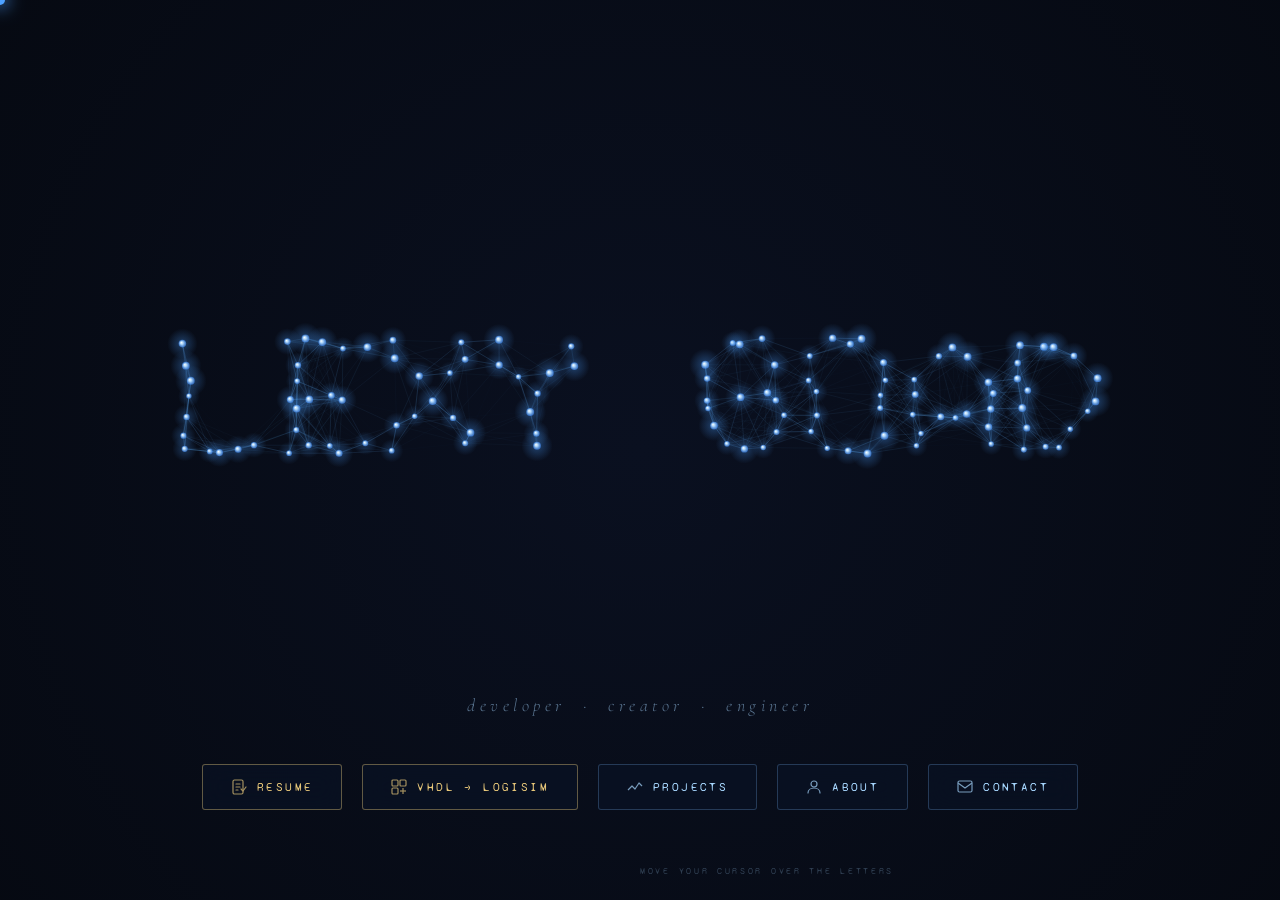
==== commit 22c3eabe: "Update index.html Added resume" ====
--- a/index.html
+++ b/index.html
@@ -172,6 +172,16 @@
 <div id="ui">
   <p class="tagline">developer &nbsp;·&nbsp; creator &nbsp;·&nbsp; engineer</p>
   <div class="buttons">
+    <a href="resume.html" class="btn primary">
+      <svg class="btn-icon" viewBox="0 0 16 16" fill="none">
+        <rect x="2" y="1" width="10" height="14" rx="1.5" stroke="currentColor" stroke-width="1.2"/>
+        <line x1="5" y1="5" x2="9" y2="5" stroke="currentColor" stroke-width="1.2" stroke-linecap="round"/>
+        <line x1="5" y1="8" x2="9" y2="8" stroke="currentColor" stroke-width="1.2" stroke-linecap="round"/>
+        <line x1="5" y1="11" x2="7" y2="11" stroke="currentColor" stroke-width="1.2" stroke-linecap="round"/>
+        <polyline points="10,10 12,12 15,8" stroke="currentColor" stroke-width="1.2" stroke-linecap="round" stroke-linejoin="round"/>
+      </svg>
+      Resume
+    </a>
     <a href="vhdl-logisim.html" class="btn primary">
       <svg class="btn-icon" viewBox="0 0 16 16" fill="none">
         <rect x="1" y="1" width="6" height="6" rx="1" stroke="currentColor" stroke-width="1.2"/>
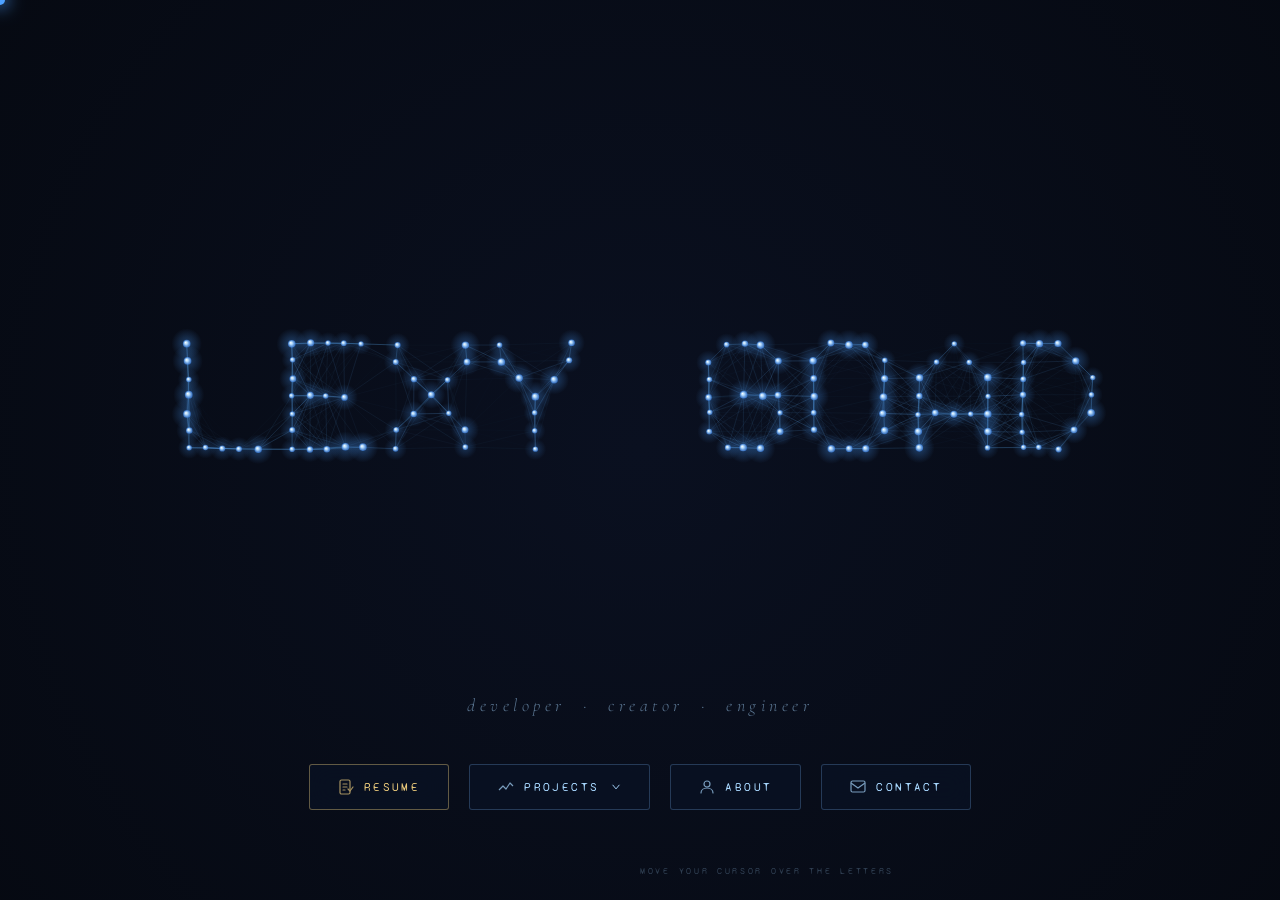
==== commit 3eb6ecb3: "Update index.html" ====
--- a/index.html
+++ b/index.html
@@ -148,6 +148,81 @@
       flex-shrink: 0;
     }
 
+    /* Projects dropdown */
+    .btn-wrapper {
+      position: relative;
+    }
+
+    #projects-btn {
+      cursor: none;
+      background: var(--glass);
+      border: 1px solid rgba(126, 184, 247, 0.25);
+    }
+
+    #projects-dropdown {
+      position: absolute;
+      bottom: calc(100% + 10px);
+      left: 50%;
+      transform: translateX(-50%);
+      background: rgba(8, 16, 32, 0.92);
+      border: 1px solid rgba(126, 184, 247, 0.3);
+      backdrop-filter: blur(16px);
+      -webkit-backdrop-filter: blur(16px);
+      border-radius: 6px;
+      overflow: hidden;
+      min-width: 220px;
+      box-shadow: 0 8px 32px rgba(0,0,0,0.5), 0 0 24px rgba(74,158,255,0.08);
+      opacity: 0;
+      pointer-events: none;
+      transform: translateX(-50%) translateY(8px);
+      transition: opacity 0.1s ease, transform 0.1s ease;
+    }
+
+    #projects-dropdown.open {
+      opacity: 1;
+      pointer-events: all;
+      transform: translateX(-50%) translateY(0);
+    }
+
+    .project-item {
+      display: flex;
+      align-items: center;
+      gap: 12px;
+      padding: 12px 16px;
+      text-decoration: none;
+      color: var(--accent);
+      border-bottom: 1px solid rgba(126, 184, 247, 0.1);
+      transition: background 0.15s;
+      cursor: none;
+    }
+
+    .project-item:last-child { border-bottom: none; }
+
+    .project-item:hover {
+      background: rgba(74, 158, 255, 0.1);
+      color: #fff;
+    }
+
+    .project-item span {
+      display: flex;
+      flex-direction: column;
+      gap: 2px;
+    }
+
+    .project-item strong {
+      font-family: 'Syne Mono', monospace;
+      font-size: 11px;
+      letter-spacing: 0.12em;
+      text-transform: uppercase;
+    }
+
+    .project-item em {
+      font-family: 'Cormorant Garamond', serif;
+      font-style: italic;
+      font-size: 12px;
+      color: rgba(168, 216, 255, 0.5);
+    }
+
     /* Scroll hint */
     .hint {
       position: fixed;
@@ -182,22 +257,43 @@
       </svg>
       Resume
     </a>
-    <a href="vhdl-logisim.html" class="btn primary">
-      <svg class="btn-icon" viewBox="0 0 16 16" fill="none">
-        <rect x="1" y="1" width="6" height="6" rx="1" stroke="currentColor" stroke-width="1.2"/>
-        <rect x="9" y="1" width="6" height="6" rx="1" stroke="currentColor" stroke-width="1.2"/>
-        <rect x="1" y="9" width="6" height="6" rx="1" stroke="currentColor" stroke-width="1.2"/>
-        <line x1="9" y1="12" x2="15" y2="12" stroke="currentColor" stroke-width="1.2"/>
-        <line x1="12" y1="9" x2="12" y2="15" stroke="currentColor" stroke-width="1.2"/>
-      </svg>
-      VHDL → Logisim
-    </a>
-    <a href="#" class="btn">
-      <svg class="btn-icon" viewBox="0 0 16 16" fill="none">
-        <polyline points="1,11 5,7 8,10 12,4 15,7" stroke="currentColor" stroke-width="1.2" stroke-linejoin="round"/>
-      </svg>
-      Projects
-    </a>
+    <div class="btn-wrapper" id="projects-wrapper">
+      <button class="btn" id="projects-btn" onclick="toggleProjects(event)">
+        <svg class="btn-icon" viewBox="0 0 16 16" fill="none">
+          <polyline points="1,11 5,7 8,10 12,4 15,7" stroke="currentColor" stroke-width="1.2" stroke-linejoin="round"/>
+        </svg>
+        Projects
+        <svg id="projects-chevron" viewBox="0 0 16 16" fill="none" style="width:10px;height:10px;margin-left:2px;transition:transform 0.25s;flex-shrink:0;">
+          <polyline points="3,5 8,11 13,5" stroke="currentColor" stroke-width="1.5" stroke-linecap="round" stroke-linejoin="round"/>
+        </svg>
+      </button>
+      <div id="projects-dropdown">
+        <a href="vhdl-logisim.html" class="project-item">
+          <svg viewBox="0 0 16 16" fill="none" style="width:14px;height:14px;flex-shrink:0;">
+            <rect x="1" y="1" width="6" height="6" rx="1" stroke="currentColor" stroke-width="1.2"/>
+            <rect x="9" y="1" width="6" height="6" rx="1" stroke="currentColor" stroke-width="1.2"/>
+            <rect x="1" y="9" width="6" height="6" rx="1" stroke="currentColor" stroke-width="1.2"/>
+            <line x1="9" y1="12" x2="15" y2="12" stroke="currentColor" stroke-width="1.2"/>
+            <line x1="12" y1="9" x2="12" y2="15" stroke="currentColor" stroke-width="1.2"/>
+          </svg>
+          <span>
+            <strong>VHDL → Logisim</strong>
+            <em>AI-powered VHDL synthesis tool</em>
+          </span>
+        </a>
+        <a href="degree-tracker.html" class="project-item">
+          <svg viewBox="0 0 16 16" fill="none" style="width:14px;height:14px;flex-shrink:0;">
+            <path d="M1 9L8 5l7 4-7 4-7-4z" stroke="currentColor" stroke-width="1.2" stroke-linejoin="round"/>
+            <path d="M13 9v4" stroke="currentColor" stroke-width="1.2" stroke-linecap="round"/>
+            <path d="M4 11v2.5" stroke="currentColor" stroke-width="1.2" stroke-linecap="round"/>
+          </svg>
+          <span>
+            <strong>Degree Tracker</strong>
+            <em>Interactive course planner</em>
+          </span>
+        </a>
+      </div>
+    </div>
     <a href="#" class="btn">
       <svg class="btn-icon" viewBox="0 0 16 16" fill="none">
         <circle cx="8" cy="5" r="3" stroke="currentColor" stroke-width="1.2"/>
@@ -458,6 +554,24 @@
   requestAnimationFrame(draw);
 }
 
+// ─── PROJECTS DROPDOWN ────────────────────────────────────────────────────────
+let projectsOpen = false;
+
+function toggleProjects(e) {
+  e.stopPropagation();
+  projectsOpen = !projectsOpen;
+  document.getElementById('projects-dropdown').classList.toggle('open', projectsOpen);
+  document.getElementById('projects-chevron').style.transform = projectsOpen ? 'rotate(180deg)' : '';
+}
+
+document.addEventListener('click', () => {
+  if (projectsOpen) {
+    projectsOpen = false;
+    document.getElementById('projects-dropdown').classList.remove('open');
+    document.getElementById('projects-chevron').style.transform = '';
+  }
+});
+
 // ─── EVENTS ───────────────────────────────────────────────────────────────────
 window.addEventListener('mousemove', e => {
   mouseX = e.clientX;
@@ -466,7 +580,7 @@
   cursor.style.top  = mouseY + 'px';
 });
 
-document.querySelectorAll('.btn').forEach(btn => {
+document.querySelectorAll('.btn, .project-item, #projects-btn').forEach(btn => {
   btn.addEventListener('mouseenter', () => cursor.classList.add('big'));
   btn.addEventListener('mouseleave', () => cursor.classList.remove('big'));
 });
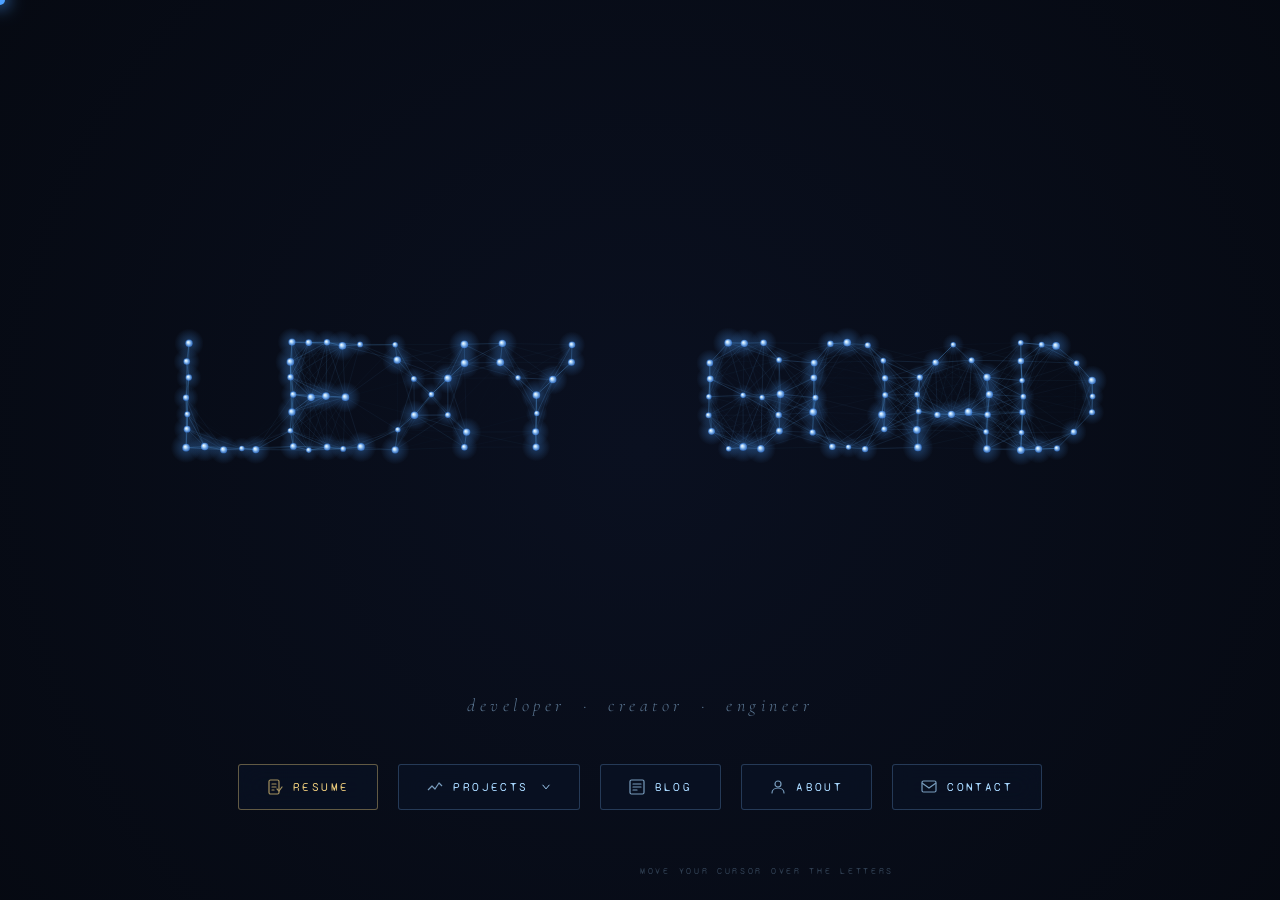
==== commit 08ae6821: "Update index.html" ====
--- a/index.html
+++ b/index.html
@@ -294,6 +294,15 @@
         </a>
       </div>
     </div>
+    <a href="blog.html" class="btn">
+      <svg class="btn-icon" viewBox="0 0 16 16" fill="none">
+        <rect x="1" y="1" width="14" height="14" rx="1.5" stroke="currentColor" stroke-width="1.2"/>
+        <line x1="4" y1="5" x2="12" y2="5" stroke="currentColor" stroke-width="1.2" stroke-linecap="round"/>
+        <line x1="4" y1="8" x2="12" y2="8" stroke="currentColor" stroke-width="1.2" stroke-linecap="round"/>
+        <line x1="4" y1="11" x2="8" y2="11" stroke="currentColor" stroke-width="1.2" stroke-linecap="round"/>
+      </svg>
+      Blog
+    </a>
     <a href="#" class="btn">
       <svg class="btn-icon" viewBox="0 0 16 16" fill="none">
         <circle cx="8" cy="5" r="3" stroke="currentColor" stroke-width="1.2"/>
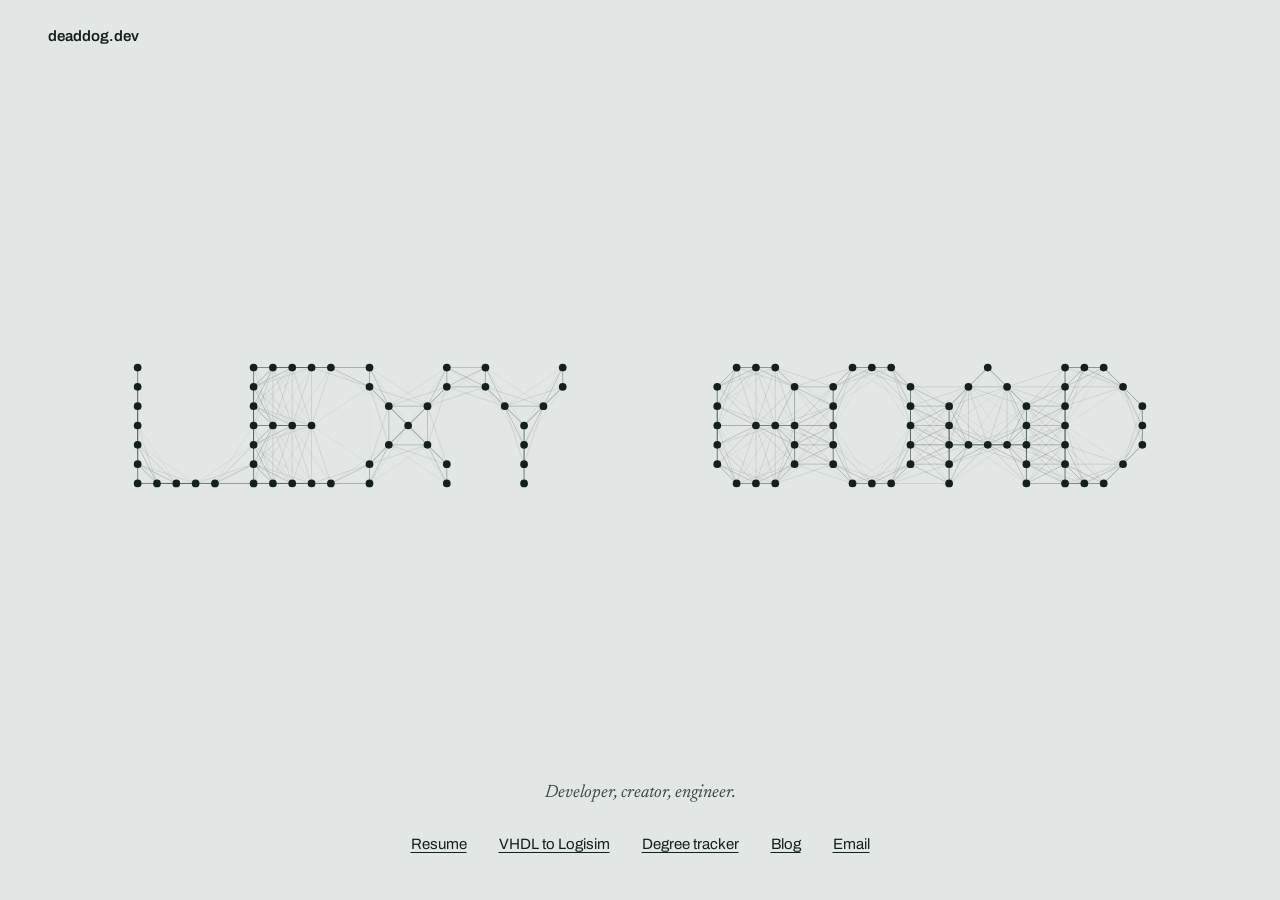
==== commit a14f88a5: "Restyle site, split VHDL assets, fix degree tracker bugs - Shared assets/site.css; one palette and t" ====
--- a/index.html
+++ b/index.html
@@ -1,604 +1,274 @@
 <!DOCTYPE html>
 <html lang="en">
 <head>
-  <meta charset="UTF-8" />
-  <meta name="viewport" content="width=device-width, initial-scale=1.0" />
+  <meta charset="utf-8">
+  <meta name="viewport" content="width=device-width, initial-scale=1">
+  <link rel="icon" href="assets/favicon.svg" type="image/svg+xml">
   <title>Lexy Goad</title>
+  <meta name="description" content="Lexy Goad: developer, creator and engineer. Resume, projects and writing.">
+  <meta name="theme-color" content="#e2e6e4">
   <link rel="preconnect" href="https://fonts.googleapis.com">
-  <link href="https://fonts.googleapis.com/css2?family=Cormorant+Garamond:ital,wght@0,300;0,400;1,300&family=Syne+Mono&display=swap" rel="stylesheet">
+  <link rel="preconnect" href="https://fonts.gstatic.com" crossorigin>
+  <link rel="stylesheet" href="https://fonts.googleapis.com/css2?family=Archivo:wght@400;600&family=Newsreader:ital,opsz,wght@0,6..72,400;1,6..72,400&display=swap">
+  <link rel="stylesheet" href="assets/site.css">
   <style>
-    *, *::before, *::after { box-sizing: border-box; margin: 0; padding: 0; }
-
-    :root {
-      --bg:      #05080f;
-      --node:    #7eb8f7;
-      --glow:    #4a9eff;
-      --edge:    rgba(100, 180, 255, 0.18);
-      --accent:  #a8d8ff;
-      --gold:    #e8c87a;
-      --text:    #c8dff5;
-      --glass:   rgba(10, 20, 40, 0.55);
-    }
-
-    html, body {
-      width: 100%; height: 100%;
-      background: var(--bg);
-      overflow: hidden;
-      cursor: none;
-    }
-
-    /* Custom cursor */
-    #cursor {
-      position: fixed;
-      width: 10px; height: 10px;
-      background: var(--glow);
-      border-radius: 50%;
-      pointer-events: none;
-      z-index: 9999;
-      transform: translate(-50%, -50%);
-      box-shadow: 0 0 16px 4px rgba(74,158,255,0.6);
-      transition: transform 0.08s ease, width 0.2s, height 0.2s;
-      mix-blend-mode: screen;
-    }
-    #cursor.big {
-      width: 20px; height: 20px;
-    }
-
-    canvas {
-      position: fixed;
-      inset: 0;
-      display: block;
-    }
-
-    /* UI overlay */
-    #ui {
-      position: fixed;
-      inset: 0;
+    body {
       display: flex;
       flex-direction: column;
-      align-items: center;
-      justify-content: flex-end;
-      padding-bottom: 10vh;
-      pointer-events: none;
-      z-index: 10;
-    }
-
-    .tagline {
-      font-family: 'Cormorant Garamond', serif;
+      height: 100vh;
+      height: 100dvh;
+      overflow: hidden;
+    }
+
+    .stage {
+      position: relative;
+      flex: 1;
+      min-height: 0;
+    }
+
+    #dots {
+      position: absolute;
+      inset: 0;
+      width: 100%;
+      height: 100%;
+      display: block;
+      touch-action: none;
+    }
+
+    .visually-hidden {
+      position: absolute;
+      width: 1px;
+      height: 1px;
+      margin: -1px;
+      padding: 0;
+      overflow: hidden;
+      clip: rect(0 0 0 0);
+      white-space: nowrap;
+    }
+
+    .intro {
+      padding: 0 var(--gutter) 2.5rem;
+      text-align: center;
+    }
+
+    .intro p {
       font-style: italic;
-      font-weight: 300;
-      font-size: clamp(13px, 1.6vw, 18px);
-      color: rgba(168, 216, 255, 0.5);
-      letter-spacing: 0.25em;
-      margin-bottom: 48px;
-      text-align: center;
-      animation: fadeUp 2s 1.2s both;
-    }
-
-    .buttons {
+      color: var(--ink-soft);
+      margin-bottom: 1.25rem;
+    }
+
+    .intro nav {
       display: flex;
-      gap: 20px;
       flex-wrap: wrap;
       justify-content: center;
-      pointer-events: all;
-      animation: fadeUp 2s 1.6s both;
-    }
-
-    @keyframes fadeUp {
-      from { opacity: 0; transform: translateY(24px); }
-      to   { opacity: 1; transform: translateY(0); }
-    }
-
-    .btn {
-      position: relative;
-      display: inline-flex;
-      align-items: center;
-      gap: 10px;
-      padding: 14px 28px;
-      font-family: 'Syne Mono', monospace;
-      font-size: 12px;
-      letter-spacing: 0.2em;
-      text-transform: uppercase;
-      text-decoration: none;
-      color: var(--accent);
-      background: var(--glass);
-      border: 1px solid rgba(126, 184, 247, 0.25);
-      backdrop-filter: blur(12px);
-      -webkit-backdrop-filter: blur(12px);
-      border-radius: 3px;
-      cursor: none;
-      transition: border-color 0.3s, color 0.3s, box-shadow 0.3s, transform 0.2s;
-      overflow: hidden;
-    }
-
-    .btn::before {
-      content: '';
-      position: absolute;
-      inset: 0;
-      background: linear-gradient(135deg, rgba(74,158,255,0.08) 0%, transparent 60%);
-      opacity: 0;
-      transition: opacity 0.3s;
-    }
-
-    .btn:hover {
-      border-color: rgba(126, 184, 247, 0.7);
-      color: #fff;
-      box-shadow: 0 0 24px rgba(74,158,255,0.25), inset 0 0 20px rgba(74,158,255,0.05);
-      transform: translateY(-2px);
-    }
-
-    .btn:hover::before { opacity: 1; }
-
-    .btn.primary {
-      border-color: rgba(232, 200, 122, 0.4);
-      color: var(--gold);
-    }
-    .btn.primary:hover {
-      border-color: var(--gold);
-      color: #fff;
-      box-shadow: 0 0 24px rgba(232,200,122,0.2), inset 0 0 20px rgba(232,200,122,0.05);
-    }
-    .btn.primary::before {
-      background: linear-gradient(135deg, rgba(232,200,122,0.08) 0%, transparent 60%);
-    }
-
-    .btn-icon {
-      width: 16px; height: 16px;
-      opacity: 0.7;
-      flex-shrink: 0;
-    }
-
-    /* Projects dropdown */
-    .btn-wrapper {
-      position: relative;
-    }
-
-    #projects-btn {
-      cursor: none;
-      background: var(--glass);
-      border: 1px solid rgba(126, 184, 247, 0.25);
-    }
-
-    #projects-dropdown {
-      position: absolute;
-      bottom: calc(100% + 10px);
-      left: 50%;
-      transform: translateX(-50%);
-      background: rgba(8, 16, 32, 0.92);
-      border: 1px solid rgba(126, 184, 247, 0.3);
-      backdrop-filter: blur(16px);
-      -webkit-backdrop-filter: blur(16px);
-      border-radius: 6px;
-      overflow: hidden;
-      min-width: 220px;
-      box-shadow: 0 8px 32px rgba(0,0,0,0.5), 0 0 24px rgba(74,158,255,0.08);
-      opacity: 0;
-      pointer-events: none;
-      transform: translateX(-50%) translateY(8px);
-      transition: opacity 0.1s ease, transform 0.1s ease;
-    }
-
-    #projects-dropdown.open {
-      opacity: 1;
-      pointer-events: all;
-      transform: translateX(-50%) translateY(0);
-    }
-
-    .project-item {
-      display: flex;
-      align-items: center;
-      gap: 12px;
-      padding: 12px 16px;
-      text-decoration: none;
-      color: var(--accent);
-      border-bottom: 1px solid rgba(126, 184, 247, 0.1);
-      transition: background 0.15s;
-      cursor: none;
-    }
-
-    .project-item:last-child { border-bottom: none; }
-
-    .project-item:hover {
-      background: rgba(74, 158, 255, 0.1);
-      color: #fff;
-    }
-
-    .project-item span {
-      display: flex;
-      flex-direction: column;
-      gap: 2px;
-    }
-
-    .project-item strong {
-      font-family: 'Syne Mono', monospace;
-      font-size: 11px;
-      letter-spacing: 0.12em;
-      text-transform: uppercase;
-    }
-
-    .project-item em {
-      font-family: 'Cormorant Garamond', serif;
-      font-style: italic;
-      font-size: 12px;
-      color: rgba(168, 216, 255, 0.5);
-    }
-
-    /* Scroll hint */
-    .hint {
-      position: fixed;
-      bottom: 24px;
-      left: 50%;
-      transform: translateX(-50%);
-      font-family: 'Syne Mono', monospace;
-      font-size: 9px;
-      letter-spacing: 0.3em;
-      color: rgba(168,216,255,0.25);
-      text-transform: uppercase;
-      pointer-events: none;
-      animation: fadeUp 2s 2.2s both;
+      gap: 0.5rem 2rem;
+      font-family: var(--sans);
+      font-size: 0.9375rem;
+    }
+
+    .intro nav a {
+      padding-block: 0.25rem;
+    }
+
+    .site-header {
+      justify-content: flex-start;
     }
   </style>
 </head>
 <body>
-
-<div id="cursor"></div>
-<canvas id="c"></canvas>
-
-<div id="ui">
-  <p class="tagline">developer &nbsp;·&nbsp; creator &nbsp;·&nbsp; engineer</p>
-  <div class="buttons">
-    <a href="resume.html" class="btn primary">
-      <svg class="btn-icon" viewBox="0 0 16 16" fill="none">
-        <rect x="2" y="1" width="10" height="14" rx="1.5" stroke="currentColor" stroke-width="1.2"/>
-        <line x1="5" y1="5" x2="9" y2="5" stroke="currentColor" stroke-width="1.2" stroke-linecap="round"/>
-        <line x1="5" y1="8" x2="9" y2="8" stroke="currentColor" stroke-width="1.2" stroke-linecap="round"/>
-        <line x1="5" y1="11" x2="7" y2="11" stroke="currentColor" stroke-width="1.2" stroke-linecap="round"/>
-        <polyline points="10,10 12,12 15,8" stroke="currentColor" stroke-width="1.2" stroke-linecap="round" stroke-linejoin="round"/>
-      </svg>
-      Resume
-    </a>
-    <div class="btn-wrapper" id="projects-wrapper">
-      <button class="btn" id="projects-btn" onclick="toggleProjects(event)">
-        <svg class="btn-icon" viewBox="0 0 16 16" fill="none">
-          <polyline points="1,11 5,7 8,10 12,4 15,7" stroke="currentColor" stroke-width="1.2" stroke-linejoin="round"/>
-        </svg>
-        Projects
-        <svg id="projects-chevron" viewBox="0 0 16 16" fill="none" style="width:10px;height:10px;margin-left:2px;transition:transform 0.25s;flex-shrink:0;">
-          <polyline points="3,5 8,11 13,5" stroke="currentColor" stroke-width="1.5" stroke-linecap="round" stroke-linejoin="round"/>
-        </svg>
-      </button>
-      <div id="projects-dropdown">
-        <a href="vhdl-logisim.html" class="project-item">
-          <svg viewBox="0 0 16 16" fill="none" style="width:14px;height:14px;flex-shrink:0;">
-            <rect x="1" y="1" width="6" height="6" rx="1" stroke="currentColor" stroke-width="1.2"/>
-            <rect x="9" y="1" width="6" height="6" rx="1" stroke="currentColor" stroke-width="1.2"/>
-            <rect x="1" y="9" width="6" height="6" rx="1" stroke="currentColor" stroke-width="1.2"/>
-            <line x1="9" y1="12" x2="15" y2="12" stroke="currentColor" stroke-width="1.2"/>
-            <line x1="12" y1="9" x2="12" y2="15" stroke="currentColor" stroke-width="1.2"/>
-          </svg>
-          <span>
-            <strong>VHDL → Logisim</strong>
-            <em>AI-powered VHDL synthesis tool</em>
-          </span>
-        </a>
-        <a href="degree-tracker.html" class="project-item">
-          <svg viewBox="0 0 16 16" fill="none" style="width:14px;height:14px;flex-shrink:0;">
-            <path d="M1 9L8 5l7 4-7 4-7-4z" stroke="currentColor" stroke-width="1.2" stroke-linejoin="round"/>
-            <path d="M13 9v4" stroke="currentColor" stroke-width="1.2" stroke-linecap="round"/>
-            <path d="M4 11v2.5" stroke="currentColor" stroke-width="1.2" stroke-linecap="round"/>
-          </svg>
-          <span>
-            <strong>Degree Tracker</strong>
-            <em>Interactive course planner</em>
-          </span>
-        </a>
-      </div>
-    </div>
-    <a href="blog.html" class="btn">
-      <svg class="btn-icon" viewBox="0 0 16 16" fill="none">
-        <rect x="1" y="1" width="14" height="14" rx="1.5" stroke="currentColor" stroke-width="1.2"/>
-        <line x1="4" y1="5" x2="12" y2="5" stroke="currentColor" stroke-width="1.2" stroke-linecap="round"/>
-        <line x1="4" y1="8" x2="12" y2="8" stroke="currentColor" stroke-width="1.2" stroke-linecap="round"/>
-        <line x1="4" y1="11" x2="8" y2="11" stroke="currentColor" stroke-width="1.2" stroke-linecap="round"/>
-      </svg>
-      Blog
-    </a>
-    <a href="#" class="btn">
-      <svg class="btn-icon" viewBox="0 0 16 16" fill="none">
-        <circle cx="8" cy="5" r="3" stroke="currentColor" stroke-width="1.2"/>
-        <path d="M2 14c0-3 2.7-5 6-5s6 2 6 5" stroke="currentColor" stroke-width="1.2" stroke-linecap="round"/>
-      </svg>
-      About
-    </a>
-    <a href="#" class="btn">
-      <svg class="btn-icon" viewBox="0 0 16 16" fill="none">
-        <rect x="1" y="2" width="14" height="11" rx="1.5" stroke="currentColor" stroke-width="1.2"/>
-        <polyline points="1,4 8,9 15,4" stroke="currentColor" stroke-width="1.2"/>
-      </svg>
-      Contact
-    </a>
+  <header class="site-header">
+    <span class="home">deaddog.dev</span>
+  </header>
+
+  <main class="stage">
+    <h1 class="visually-hidden">Lexy Goad</h1>
+    <canvas id="dots" aria-hidden="true"></canvas>
+  </main>
+
+  <div class="intro">
+    <p>Developer, creator, engineer.</p>
+    <nav aria-label="Main">
+      <a href="resume.html">Resume</a>
+      <a href="vhdl-logisim.html">VHDL to Logisim</a>
+      <a href="degree-tracker.html">Degree tracker</a>
+      <a href="blog.html">Blog</a>
+      <a href="mailto:lexy.goad@gmail.com">Email</a>
+    </nav>
   </div>
-</div>
-
-<div class="hint">move your cursor over the letters</div>
-
-<script>
-// ─── DOT-MATRIX FONT ─────────────────────────────────────────────────────────
-// Each character is a 5-col × 7-row bitmap (1 = dot, 0 = empty)
-const FONT = {
-  'L': [
-    [1,0,0,0,0],
-    [1,0,0,0,0],
-    [1,0,0,0,0],
-    [1,0,0,0,0],
-    [1,0,0,0,0],
-    [1,0,0,0,0],
-    [1,1,1,1,1],
-  ],
-  'E': [
-    [1,1,1,1,1],
-    [1,0,0,0,0],
-    [1,0,0,0,0],
-    [1,1,1,1,0],
-    [1,0,0,0,0],
-    [1,0,0,0,0],
-    [1,1,1,1,1],
-  ],
-  'X': [
-    [1,0,0,0,1],
-    [1,0,0,0,1],
-    [0,1,0,1,0],
-    [0,0,1,0,0],
-    [0,1,0,1,0],
-    [1,0,0,0,1],
-    [1,0,0,0,1],
-  ],
-  'Y': [
-    [1,0,0,0,1],
-    [1,0,0,0,1],
-    [0,1,0,1,0],
-    [0,0,1,0,0],
-    [0,0,1,0,0],
-    [0,0,1,0,0],
-    [0,0,1,0,0],
-  ],
-  'G': [
-    [0,1,1,1,0],
-    [1,0,0,0,1],
-    [1,0,0,0,0],
-    [1,0,1,1,1],
-    [1,0,0,0,1],
-    [1,0,0,0,1],
-    [0,1,1,1,0],
-  ],
-  'O': [
-    [0,1,1,1,0],
-    [1,0,0,0,1],
-    [1,0,0,0,1],
-    [1,0,0,0,1],
-    [1,0,0,0,1],
-    [1,0,0,0,1],
-    [0,1,1,1,0],
-  ],
-  'A': [
-    [0,0,1,0,0],
-    [0,1,0,1,0],
-    [1,0,0,0,1],
-    [1,0,0,0,1],
-    [1,1,1,1,1],
-    [1,0,0,0,1],
-    [1,0,0,0,1],
-  ],
-  'D': [
-    [1,1,1,0,0],
-    [1,0,0,1,0],
-    [1,0,0,0,1],
-    [1,0,0,0,1],
-    [1,0,0,0,1],
-    [1,0,0,1,0],
-    [1,1,1,0,0],
-  ],
-  ' ': [
-    [0,0,0,0,0],
-    [0,0,0,0,0],
-    [0,0,0,0,0],
-    [0,0,0,0,0],
-    [0,0,0,0,0],
-    [0,0,0,0,0],
-    [0,0,0,0,0],
-  ],
-};
-
-// ─── CANVAS SETUP ─────────────────────────────────────────────────────────────
-const canvas = document.getElementById('c');
-const ctx = canvas.getContext('2d');
-const cursor = document.getElementById('cursor');
-
-let W, H, mouseX = -999, mouseY = -999;
-const ROWS = 7, COLS = 5;
-const TEXT = 'LEXY GOAD';
-
-function resize() {
-  W = canvas.width  = window.innerWidth;
-  H = canvas.height = window.innerHeight;
-  buildNodes();
-}
-
-// ─── NODE SYSTEM ──────────────────────────────────────────────────────────────
-let nodes = [];
-
-function buildNodes() {
-  nodes = [];
-
-  // Figure out grid spacing so the text spans ~70% of the screen width
-  const charCount = TEXT.length;
-  const totalCols = charCount * COLS + (charCount - 1); // 1-col gap between chars
-  const dotSize   = Math.min((W * 0.72) / totalCols, (H * 0.42) / ROWS);
-  const gap       = dotSize;
-
-  const textW = totalCols * dotSize;
-  const textH = ROWS * dotSize;
-  const startX = (W - textW) / 2;
-  const startY = (H - textH) / 2 - H * 0.06; // nudge up a bit for buttons
-
-  let charOffsetX = 0;
-  for (let ci = 0; ci < TEXT.length; ci++) {
-    const ch = TEXT[ci];
-    const bitmap = FONT[ch];
-    if (!bitmap) { charOffsetX += (COLS + 1) * dotSize; continue; }
-
-    for (let row = 0; row < ROWS; row++) {
-      for (let col = 0; col < COLS; col++) {
-        if (!bitmap[row][col]) continue;
-        const homeX = startX + charOffsetX + col * dotSize + dotSize / 2;
-        const homeY = startY + row * dotSize + dotSize / 2;
-        nodes.push({
-          homeX, homeY,
-          x: homeX + (Math.random() - 0.5) * 400,
-          y: homeY + (Math.random() - 0.5) * 400,
-          vx: 0, vy: 0,
-          r: dotSize * 0.22,
-          phase: Math.random() * Math.PI * 2,
-          speed: 0.4 + Math.random() * 0.6,
-          char: ch,
-        });
-      }
-    }
-    charOffsetX += (COLS + 1) * dotSize;
-  }
-}
-
-// ─── ANIMATION ────────────────────────────────────────────────────────────────
-const REPEL_RADIUS  = 110;   // how far mouse pushes nodes
-const REPEL_FORCE   = 7000;  // strength of push
-const RETURN_SPRING = 0.045; // spring back to home
-const DAMPING       = 0.82;  // velocity damping
-const EDGE_DIST     = 80;    // max distance to draw an edge between nodes
-
-let t = 0;
-
-function draw() {
-  t += 0.016;
-  ctx.clearRect(0, 0, W, H);
-
-  // Background: deep radial gradient
-  const bg = ctx.createRadialGradient(W/2, H/2, 0, W/2, H/2, W * 0.75);
-  bg.addColorStop(0, '#0a1020');
-  bg.addColorStop(1, '#05080f');
-  ctx.fillStyle = bg;
-  ctx.fillRect(0, 0, W, H);
-
-  // Update node physics
-  nodes.forEach(n => {
-    // Spring toward home
-    const dx = n.homeX - n.x;
-    const dy = n.homeY - n.y;
-    n.vx += dx * RETURN_SPRING;
-    n.vy += dy * RETURN_SPRING;
-
-    // Mouse repulsion
-    const mdx = n.x - mouseX;
-    const mdy = n.y - mouseY;
-    const md2 = mdx * mdx + mdy * mdy;
-    if (md2 < REPEL_RADIUS * REPEL_RADIUS && md2 > 0.01) {
-      const md = Math.sqrt(md2);
-      const force = REPEL_FORCE / (md2);
-      n.vx += (mdx / md) * force;
-      n.vy += (mdy / md) * force;
-    }
-
-    n.vx *= DAMPING;
-    n.vy *= DAMPING;
-    n.x += n.vx;
-    n.y += n.vy;
-  });
-
-  // Draw edges (only between nearby nodes)
-  ctx.lineWidth = 0.8;
-  for (let i = 0; i < nodes.length; i++) {
-    for (let j = i + 1; j < nodes.length; j++) {
-      const a = nodes[i], b = nodes[j];
-      const dx = a.x - b.x, dy = a.y - b.y;
-      const d2 = dx * dx + dy * dy;
-      if (d2 > EDGE_DIST * EDGE_DIST) continue;
-      const d = Math.sqrt(d2);
-      const alpha = (1 - d / EDGE_DIST) * 0.45;
-      const pulse = 0.7 + 0.3 * Math.sin(t * 1.5 + a.phase + b.phase);
-      ctx.beginPath();
-      ctx.moveTo(a.x, a.y);
-      ctx.lineTo(b.x, b.y);
-      ctx.strokeStyle = `rgba(100, 180, 255, ${alpha * pulse})`;
-      ctx.stroke();
-    }
-  }
-
-  // Draw nodes
-  nodes.forEach(n => {
-    const distToHome = Math.hypot(n.x - n.homeX, n.y - n.homeY);
-    const excitement = Math.min(distToHome / 60, 1);
-    const pulse = 0.85 + 0.15 * Math.sin(t * n.speed + n.phase);
-    const r = n.r * pulse * (1 + excitement * 0.5);
-
-    // Glow
-    const grd = ctx.createRadialGradient(n.x, n.y, 0, n.x, n.y, r * 4);
-    grd.addColorStop(0, `rgba(74, 158, 255, ${0.35 * pulse + excitement * 0.2})`);
-    grd.addColorStop(1, 'rgba(74, 158, 255, 0)');
-    ctx.beginPath();
-    ctx.arc(n.x, n.y, r * 4, 0, Math.PI * 2);
-    ctx.fillStyle = grd;
-    ctx.fill();
-
-    // Core dot
-    ctx.beginPath();
-    ctx.arc(n.x, n.y, r, 0, Math.PI * 2);
-    const core = ctx.createRadialGradient(n.x - r*0.3, n.y - r*0.3, 0, n.x, n.y, r);
-    const bright = excitement > 0.5 ? `rgba(255,220,120,${0.9 + excitement * 0.1})` : `rgba(180,220,255,0.95)`;
-    core.addColorStop(0, '#ffffff');
-    core.addColorStop(0.4, bright);
-    core.addColorStop(1, 'rgba(60,130,230,0.7)');
-    ctx.fillStyle = core;
-    ctx.fill();
-  });
-
-  requestAnimationFrame(draw);
-}
-
-// ─── PROJECTS DROPDOWN ────────────────────────────────────────────────────────
-let projectsOpen = false;
-
-function toggleProjects(e) {
-  e.stopPropagation();
-  projectsOpen = !projectsOpen;
-  document.getElementById('projects-dropdown').classList.toggle('open', projectsOpen);
-  document.getElementById('projects-chevron').style.transform = projectsOpen ? 'rotate(180deg)' : '';
-}
-
-document.addEventListener('click', () => {
-  if (projectsOpen) {
-    projectsOpen = false;
-    document.getElementById('projects-dropdown').classList.remove('open');
-    document.getElementById('projects-chevron').style.transform = '';
-  }
-});
-
-// ─── EVENTS ───────────────────────────────────────────────────────────────────
-window.addEventListener('mousemove', e => {
-  mouseX = e.clientX;
-  mouseY = e.clientY;
-  cursor.style.left = mouseX + 'px';
-  cursor.style.top  = mouseY + 'px';
-});
-
-document.querySelectorAll('.btn, .project-item, #projects-btn').forEach(btn => {
-  btn.addEventListener('mouseenter', () => cursor.classList.add('big'));
-  btn.addEventListener('mouseleave', () => cursor.classList.remove('big'));
-});
-
-window.addEventListener('resize', resize);
-
-// ─── INIT ─────────────────────────────────────────────────────────────────────
-resize();
-draw();
-</script>
+
+  <script>
+    (() => {
+      "use strict";
+
+      // 5x7 bitmap letters. 1 = dot.
+      const GLYPHS = {
+        A: ["00100", "01010", "10001", "10001", "11111", "10001", "10001"],
+        D: ["11100", "10010", "10001", "10001", "10001", "10010", "11100"],
+        E: ["11111", "10000", "10000", "11110", "10000", "10000", "11111"],
+        G: ["01110", "10001", "10000", "10111", "10001", "10001", "01110"],
+        L: ["10000", "10000", "10000", "10000", "10000", "10000", "11111"],
+        O: ["01110", "10001", "10001", "10001", "10001", "10001", "01110"],
+        X: ["10001", "10001", "01010", "00100", "01010", "10001", "10001"],
+        Y: ["10001", "10001", "01010", "00100", "00100", "00100", "00100"],
+        " ": ["00000", "00000", "00000", "00000", "00000", "00000", "00000"],
+      };
+
+      const TEXT = "LEXY GOAD";
+      const COLS = 5;
+      const ROWS = 7;
+
+      const REPEL_RADIUS = 110;
+      const REPEL_FORCE = 7000;
+      const SPRING = 0.045;
+      const DAMPING = 0.82;
+      const LINK_DIST = 80;
+
+      const INK = "20, 32, 31";
+      const MARK = "160, 24, 92";
+
+      const canvas = document.getElementById("dots");
+      const ctx = canvas.getContext("2d");
+      const reduceMotion = window.matchMedia("(prefers-reduced-motion: reduce)");
+
+      let width = 0;
+      let height = 0;
+      let dpr = 1;
+      let nodes = [];
+      let pointer = { x: -9999, y: -9999 };
+      let running = false;
+
+      function build() {
+        nodes = [];
+        const totalCols = TEXT.length * COLS + (TEXT.length - 1);
+        const cell = Math.min((width * 0.8) / totalCols, (height * 0.5) / ROWS);
+        const startX = (width - totalCols * cell) / 2;
+        const startY = (height - ROWS * cell) / 2;
+
+        let offset = 0;
+        for (const ch of TEXT) {
+          const glyph = GLYPHS[ch];
+          for (let row = 0; row < ROWS; row++) {
+            for (let col = 0; col < COLS; col++) {
+              if (glyph[row][col] !== "1") continue;
+              const hx = startX + offset + col * cell + cell / 2;
+              const hy = startY + row * cell + cell / 2;
+              const scatter = reduceMotion.matches ? 0 : 400;
+              nodes.push({
+                hx,
+                hy,
+                x: hx + (Math.random() - 0.5) * scatter,
+                y: hy + (Math.random() - 0.5) * scatter,
+                vx: 0,
+                vy: 0,
+                r: cell * 0.2,
+              });
+            }
+          }
+          offset += (COLS + 1) * cell;
+        }
+      }
+
+      function resize() {
+        dpr = Math.min(window.devicePixelRatio || 1, 2);
+        width = canvas.clientWidth;
+        height = canvas.clientHeight;
+        canvas.width = Math.round(width * dpr);
+        canvas.height = Math.round(height * dpr);
+        ctx.setTransform(dpr, 0, 0, dpr, 0, 0);
+        build();
+        if (!running) frame();
+      }
+
+      function step() {
+        const r2 = REPEL_RADIUS * REPEL_RADIUS;
+        for (const n of nodes) {
+          n.vx += (n.hx - n.x) * SPRING;
+          n.vy += (n.hy - n.y) * SPRING;
+
+          const dx = n.x - pointer.x;
+          const dy = n.y - pointer.y;
+          const d2 = dx * dx + dy * dy;
+          if (d2 < r2 && d2 > 0.01) {
+            const d = Math.sqrt(d2);
+            const f = REPEL_FORCE / d2;
+            n.vx += (dx / d) * f;
+            n.vy += (dy / d) * f;
+          }
+
+          n.vx *= DAMPING;
+          n.vy *= DAMPING;
+          n.x += n.vx;
+          n.y += n.vy;
+        }
+      }
+
+      function paint() {
+        ctx.clearRect(0, 0, width, height);
+
+        // Thin links between nearby dots.
+        const max2 = LINK_DIST * LINK_DIST;
+        ctx.lineWidth = 0.75;
+        for (let i = 0; i < nodes.length; i++) {
+          const a = nodes[i];
+          for (let j = i + 1; j < nodes.length; j++) {
+            const b = nodes[j];
+            const dx = a.x - b.x;
+            if (dx > LINK_DIST || dx < -LINK_DIST) continue;
+            const dy = a.y - b.y;
+            const d2 = dx * dx + dy * dy;
+            if (d2 > max2) continue;
+            const alpha = (1 - Math.sqrt(d2) / LINK_DIST) * 0.5;
+            ctx.strokeStyle = `rgba(${INK}, ${alpha})`;
+            ctx.beginPath();
+            ctx.moveTo(a.x, a.y);
+            ctx.lineTo(b.x, b.y);
+            ctx.stroke();
+          }
+        }
+
+        // Dots. Anything pushed away from its spot turns magenta.
+        for (const n of nodes) {
+          const away = Math.hypot(n.x - n.hx, n.y - n.hy);
+          ctx.fillStyle = away > 24 ? `rgb(${MARK})` : `rgb(${INK})`;
+          ctx.beginPath();
+          ctx.arc(n.x, n.y, n.r, 0, Math.PI * 2);
+          ctx.fill();
+        }
+      }
+
+      function frame() {
+        step();
+        paint();
+        if (!reduceMotion.matches) {
+          running = true;
+          requestAnimationFrame(frame);
+        } else {
+          running = false;
+        }
+      }
+
+      function setPointer(e) {
+        const rect = canvas.getBoundingClientRect();
+        pointer.x = e.clientX - rect.left;
+        pointer.y = e.clientY - rect.top;
+        if (reduceMotion.matches && !running) frame();
+      }
+
+      canvas.addEventListener("pointermove", setPointer);
+      canvas.addEventListener("pointerdown", setPointer);
+      canvas.addEventListener("pointerleave", () => {
+        pointer.x = pointer.y = -9999;
+      });
+
+      let resizeTimer;
+      window.addEventListener("resize", () => {
+        clearTimeout(resizeTimer);
+        resizeTimer = setTimeout(resize, 120);
+      });
+
+      resize();
+      if (!running) frame();
+    })();
+  </script>
 </body>
 </html>
--- a/assets/site.css
+++ b/assets/site.css
@@ -0,0 +1,162 @@
+/* Shared styles for deaddog.dev
+   Loaded by index, blog, resume and degree-tracker. */
+
+:root {
+  --ground: #e2e6e4;
+  --ground-deep: #d6dcd9;
+  --ink: #14201f;
+  --ink-soft: #3b4846;
+  --muted: #5d6b68;
+  --rule: #b4beba;
+  --mark: #a0185c; /* radiological magenta, used sparingly */
+  --mark-ink: #fff;
+
+  --serif: "Newsreader", "Iowan Old Style", Georgia, serif;
+  --sans: "Archivo", system-ui, -apple-system, "Segoe UI", sans-serif;
+
+  --measure: 38rem;
+  --gutter: clamp(1.25rem, 5vw, 3rem);
+}
+
+*,
+*::before,
+*::after {
+  box-sizing: border-box;
+}
+
+html {
+  -webkit-text-size-adjust: 100%;
+  text-size-adjust: 100%;
+}
+
+body {
+  margin: 0;
+  min-height: 100vh;
+  background: var(--ground);
+  color: var(--ink);
+  font-family: var(--serif);
+  font-size: 1.125rem;
+  line-height: 1.6;
+  font-optical-sizing: auto;
+  text-rendering: optimizeLegibility;
+}
+
+h1,
+h2,
+h3,
+p,
+ul,
+ol,
+dl,
+dd,
+figure {
+  margin: 0;
+}
+
+ul,
+ol {
+  padding: 0;
+  list-style: none;
+}
+
+a {
+  color: inherit;
+  text-decoration-thickness: 1px;
+  text-underline-offset: 0.18em;
+}
+
+a:hover {
+  color: var(--mark);
+}
+
+:focus-visible {
+  outline: 2px solid var(--mark);
+  outline-offset: 3px;
+}
+
+::selection {
+  background: var(--ink);
+  color: var(--ground);
+}
+
+.skip-link {
+  position: absolute;
+  left: var(--gutter);
+  top: -4rem;
+  padding: 0.5rem 0.75rem;
+  background: var(--ink);
+  color: var(--ground);
+  font-family: var(--sans);
+  font-size: 0.875rem;
+  z-index: 100;
+}
+
+.skip-link:focus {
+  top: 0.75rem;
+}
+
+/* Site header: just the name and four links, nothing clever. */
+.site-header {
+  display: flex;
+  flex-wrap: wrap;
+  align-items: baseline;
+  justify-content: space-between;
+  gap: 0.5rem 2rem;
+  padding: 1.5rem var(--gutter);
+  font-family: var(--sans);
+  font-size: 0.9375rem;
+}
+
+.site-header .home {
+  font-weight: 600;
+  text-decoration: none;
+}
+
+.site-nav {
+  display: flex;
+  flex-wrap: wrap;
+  gap: 0.25rem 1.5rem;
+}
+
+.site-nav a {
+  text-decoration: none;
+  color: var(--ink-soft);
+}
+
+.site-nav a:hover,
+.site-nav a[aria-current="page"] {
+  color: var(--ink);
+}
+
+.site-nav a[aria-current="page"] {
+  text-decoration: underline;
+}
+
+.site-footer {
+  padding: 2rem var(--gutter) 3rem;
+  font-family: var(--sans);
+  font-size: 0.875rem;
+  color: var(--muted);
+}
+
+.page {
+  width: 100%;
+  max-width: calc(var(--measure) + var(--gutter) * 2);
+  margin-inline: auto;
+  padding: 2.5rem var(--gutter) 4rem;
+}
+
+.page--wide {
+  max-width: 64rem;
+}
+
+@media (prefers-reduced-motion: reduce) {
+  *,
+  *::before,
+  *::after {
+    animation-duration: 0.001ms !important;
+    animation-iteration-count: 1 !important;
+    transition-duration: 0.001ms !important;
+    scroll-behavior: auto !important;
+  }
+}
